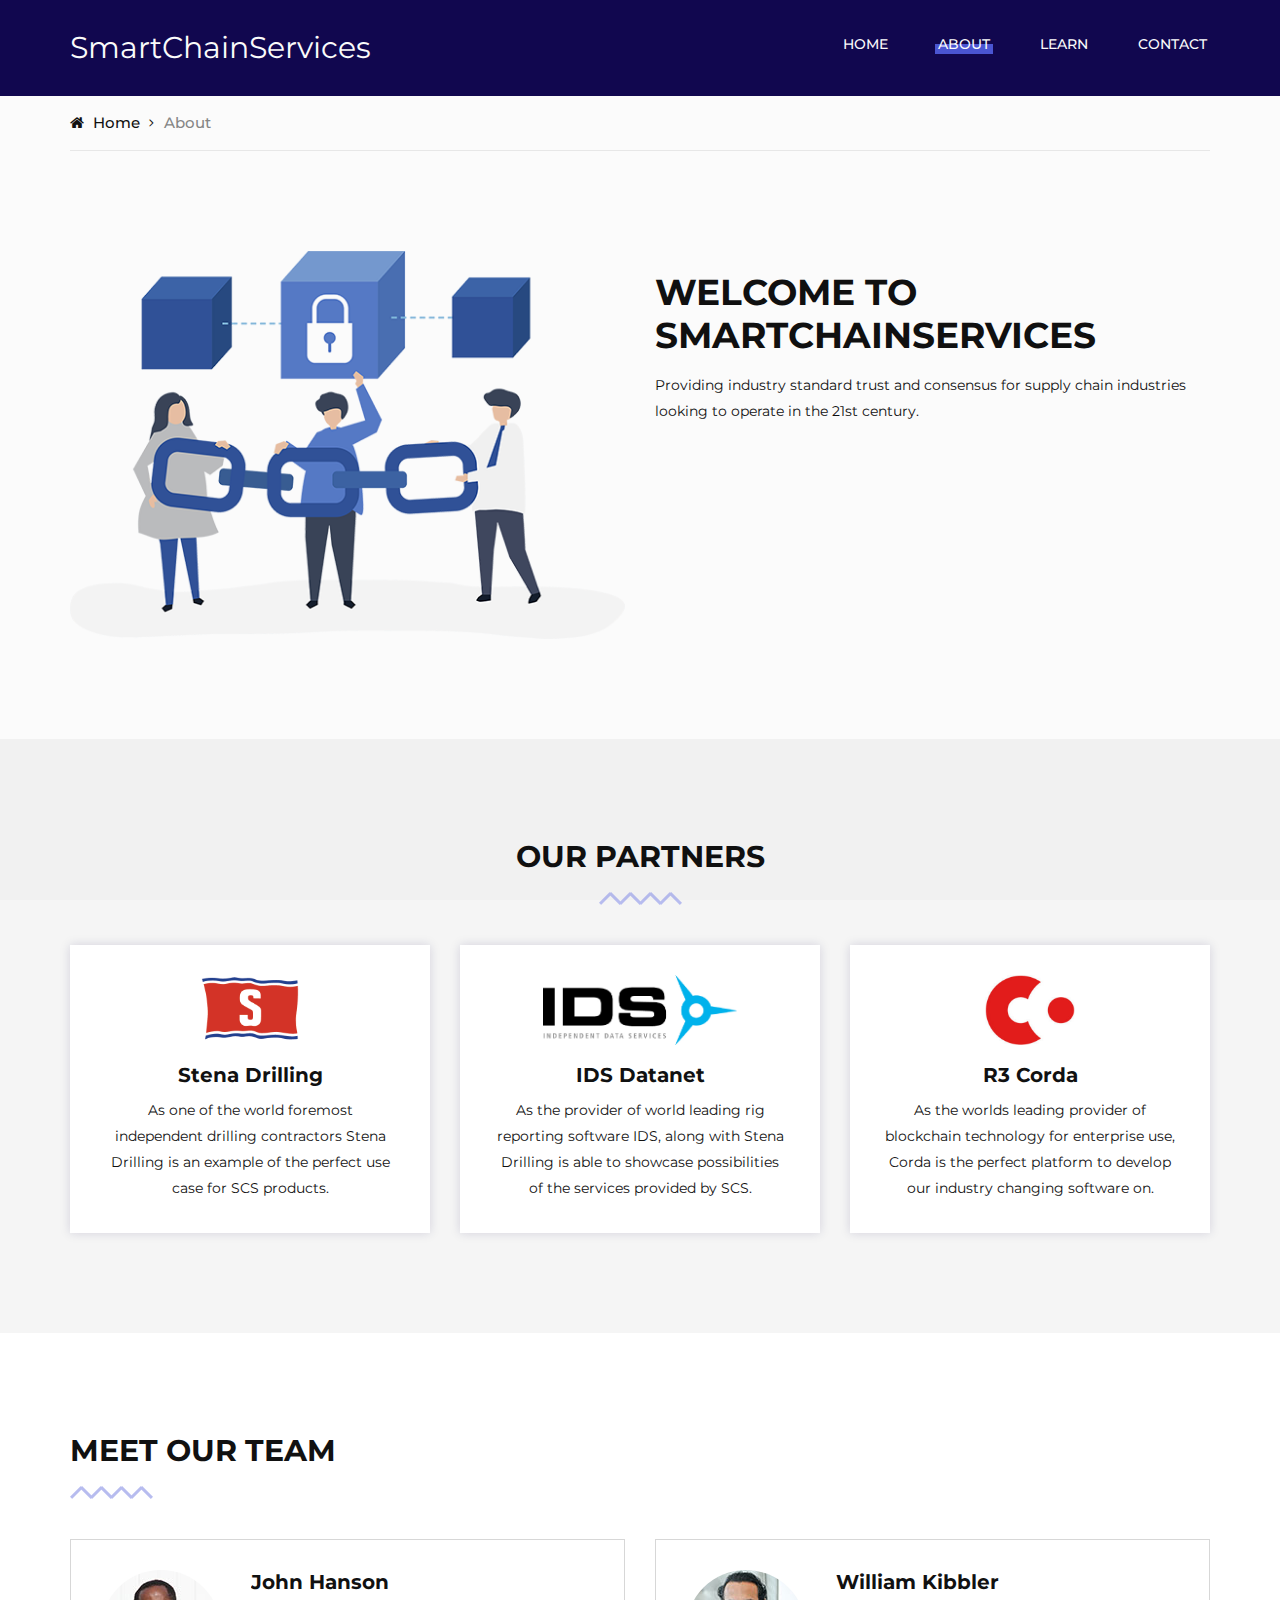
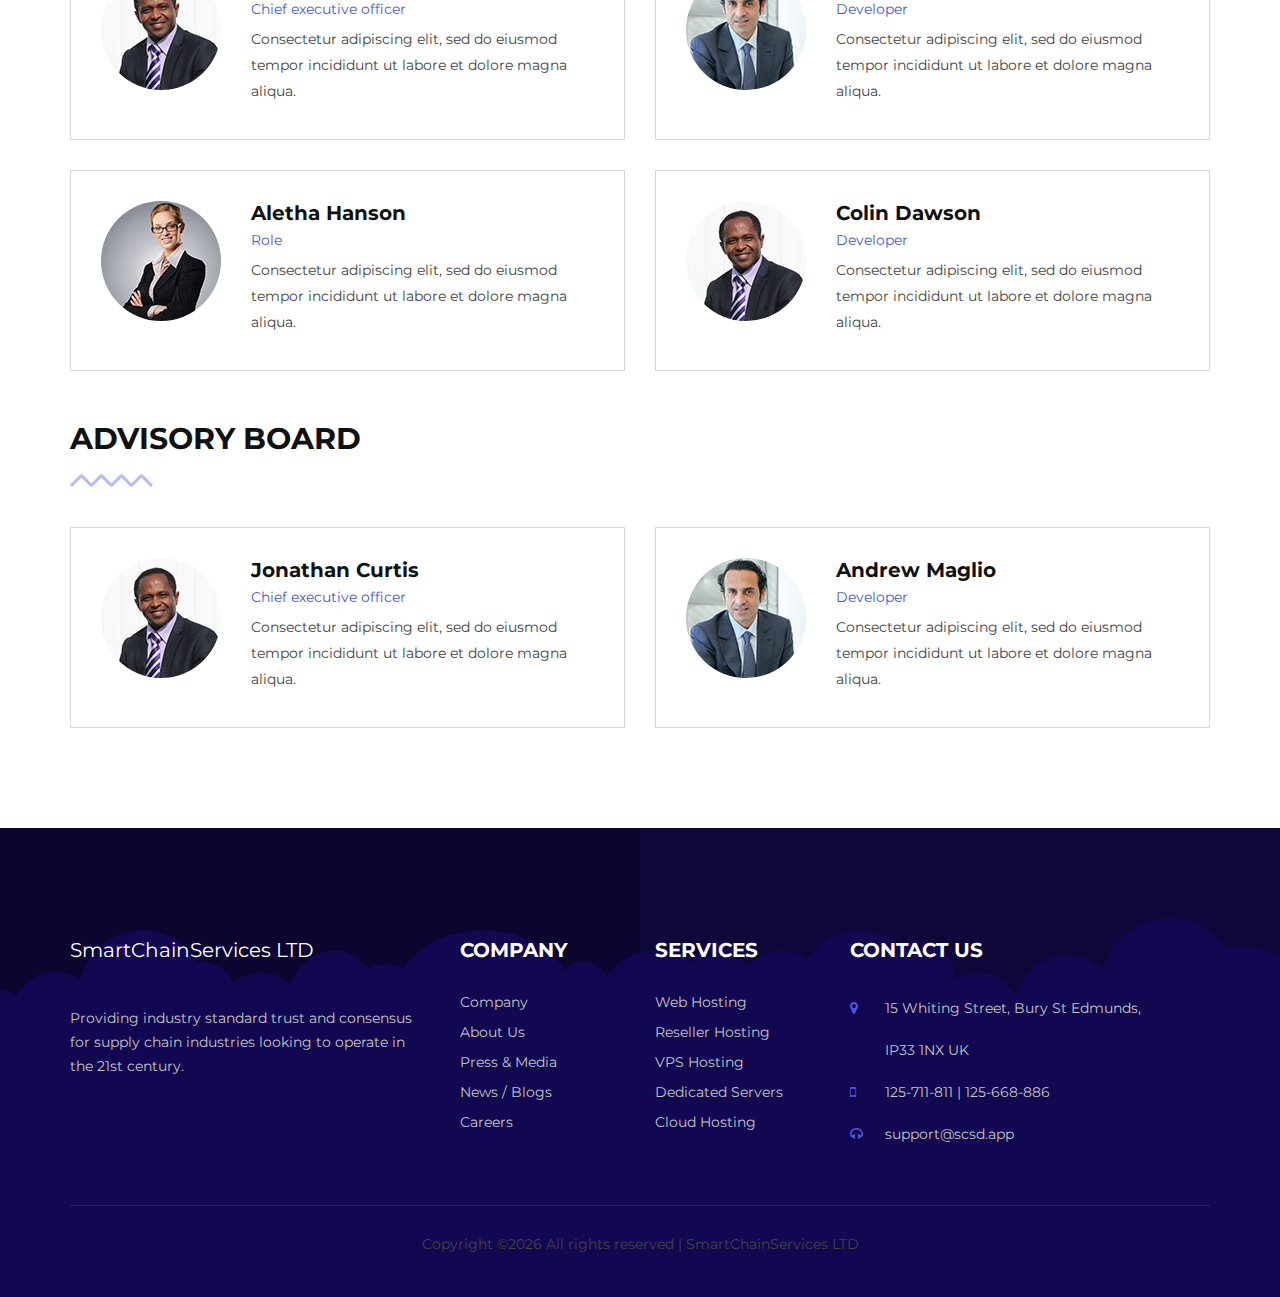
==== about.html @ 074841d2 "init" ====
<!DOCTYPE html>
<html lang="zxx">

<head>
    <meta charset="UTF-8">
    <meta name="description" content="Deerhost Template">
    <meta name="keywords" content="Deerhost, unica, creative, html">
    <meta name="viewport" content="width=device-width, initial-scale=1.0">
    <meta http-equiv="X-UA-Compatible" content="ie=edge">
    <title>SmartChainServices</title>

    <!-- Google Font -->
    <link href="https://fonts.googleapis.com/css?family=Montserrat:400,500,600,700,800,900&display=swap"
        rel="stylesheet">

    <!-- Css Styles -->
    <link rel="stylesheet" href="css/bootstrap.min.css" type="text/css">
    <link rel="stylesheet" href="css/font-awesome.min.css" type="text/css">
    <link rel="stylesheet" href="css/elegant-icons.css" type="text/css">
    <link rel="stylesheet" href="css/flaticon.css" type="text/css">
    <link rel="stylesheet" href="css/owl.carousel.min.css" type="text/css">
    <link rel="stylesheet" href="css/slicknav.min.css" type="text/css">
    <link rel="stylesheet" href="css/style.css" type="text/css">
</head>

<body>
    <!-- Page Preloder -->
    <div id="preloder">
        <div class="loader"></div>
    </div>

    <!-- Offcanvas Menu Begin -->
    <div class="offcanvas__menu__overlay"></div>
    <div class="offcanvas__menu__wrapper">
        <div class="canvas__close">
            <span class="fa fa-times-circle-o"></span>
        </div>
        <div class="offcanvas__logo">
            <h3 style='color: white; font-size: 30px;'>SmartChainServices</h3>
        </div>
        <nav class="offcanvas__menu mobile-menu">
            <ul>
                <li class="active"><a href="./index.html">Home</a></li>
                <li><a href="./about.html">About</a></li>
                <li><a href="./contact.html">Contact</a></li>
            </ul>
        </nav>
        <div id="mobile-menu-wrap"></div>
        <div class="offcanvas__info">
            <ul>
                <li><span class="icon_phone"></span> +1 123-456-7890</li>
                <li><span class="fa fa-envelope"></span> Support@gmail.com</li>
            </ul>
        </div>
    </div>
    <!-- Offcanvas Menu End -->

    <!-- Header Section Begin -->
    <header class="header-section header-normal">
        <div class="container">
            <div class="row">
                <div class="col-lg-3 col-md-3">
                    <div class="header__logo">
                        <h3 style='color: white; font-size: 30px;'>SmartChainServices</h3>
                    </div>
                </div>
                <div class="col-lg-9 col-md-9">
                    <nav class="header__menu">
                        <ul>
                            <li><a href="./index.html">Home</a></li>
                            <li class="active"><a href="./about.html">About</a></li>
                            <li><a href="./learn.html">Learn</a></li>
                            <li><a href="./contact.html">Contact</a></li>
                        </ul>
                    </nav>
                </div>
            </div>
            <div class="canvas__open">
                <span class="fa fa-bars"></span>
            </div>
        </div>
    </header>
    <!-- Header End -->

    <!-- Breadcrumb Begin -->
    <div class="breadcrumb-section">
        <div class="container">
            <div class="row">
                <div class="col-lg-12">
                    <div class="breadcrumb__option">
                        <a href="./index.html"><span class="fa fa-home"></span> Home</a>
                        <span>About</span>
                    </div>
                </div>
            </div>
        </div>
    </div>
    <!-- Breadcrumb End -->

    <!-- About Section Begin -->
    <section class="about-section spad">
        <div class="container">
            <div class="row">
                <div class="col-lg-6">
                    <div class="about__img">
                        <img src="img/about-us.png" alt="">
                    </div>
                </div>
                <div class="col-lg-6">
                    <div class="about__text">
                        <h2>Welcome to SmartChainServices</h2>
                        <p>Providing industry standard trust and consensus for supply chain industries looking to operate in the 21st century.</p>
                    </div>
                </div>
            </div>
        </div>
    </section>
    <!-- About Section End -->

    <!-- Feature Section Begin -->
    <section class="feature-section spad">
        <div class="container">
            <div class="row">
                <div class="col-lg-12">
                    <div class="section-title">
                        <h3>Our Partners</h3>
                    </div>
                </div>
            </div>
            <div class="row">
                <div class="col-lg-4 col-md-6 col-sm-6">
                    <div class="feature__item">
                        <img src="img/stena.png" style="height: 70px" alt="">
                        <h5>Stena Drilling</h5>
                        <p>As one of the world foremost independent drilling contractors Stena Drilling is an example of the perfect use case for SCS products.</p>
                    </div>
                </div>
                <div class="col-lg-4 col-md-6 col-sm-6">
                    <div class="feature__item">
                        <img src="img/ids.png" style="height: 70px" alt="">
                        <h5>IDS Datanet</h5>
                        <p>As the provider of world leading rig reporting software IDS, along with Stena Drilling is able to showcase possibilities of the services provided by SCS.</p>
                    </div>
                </div>
                <div class="col-lg-4 col-md-6 col-sm-6">
                    <div class="feature__item">
                        <img src="img/corda.jpeg" style="height: 70px" alt="">
                        <h5>R3 Corda</h5>
                        <p>As the worlds leading provider of blockchain technology for enterprise use, Corda is the perfect platform to develop our industry changing software on.</p>
                    </div>
                </div>
            </div>
        </div>
    </section>
    <!-- Services Section End -->

    <!-- Team Section Begin -->
    <section class="team-section spad">
        <div class="container">
            <div class="row">
                <div class="col-lg-8 col-md-8">
                    <div class="section-title normal-title">
                        <h3>Meet our team</h3>
                    </div>
                </div>
            </div>
            <div class="row">
                <div class="col-lg-6 col-md-6">
                    <div class="team__item">
                        <div class="team__pic">
                            <img src="img/team/team-1.jpg" alt="">
                        </div>
                        <div class="team__text">
                            <h5>John Hanson</h5>
                            <span>Chief executive officer</span>
                            <p>Consectetur adipiscing elit, sed do eiusmod tempor incididunt ut labore et dolore magna
                                aliqua.</p>
                        </div>
                    </div>
                </div>
                <div class="col-lg-6 col-md-6">
                    <div class="team__item">
                        <div class="team__pic">
                            <img src="img/team/team-2.jpg" alt="">
                        </div>
                        <div class="team__text">
                            <h5>William Kibbler</h5>
                            <span>Developer</span>
                            <p>Consectetur adipiscing elit, sed do eiusmod tempor incididunt ut labore et dolore magna
                                aliqua.</p>
                        </div>
                    </div>
                </div>
                <div class="col-lg-6 col-md-6">
                    <div class="team__item">
                        <div class="team__pic">
                            <img src="img/team/team-3.jpg" alt="">
                        </div>
                        <div class="team__text">
                            <h5>Aletha Hanson</h5>
                            <span>Role</span>
                            <p>Consectetur adipiscing elit, sed do eiusmod tempor incididunt ut labore et dolore magna
                                aliqua.</p>
                        </div>
                    </div>
                </div>
                <div class="col-lg-6 col-md-6">
                    <div class="team__item">
                        <div class="team__pic">
                            <img src="img/team/team-1.jpg" alt="">
                        </div>
                        <div class="team__text">
                            <h5>Colin Dawson</h5>
                            <span>Developer</span>
                            <p>Consectetur adipiscing elit, sed do eiusmod tempor incididunt ut labore et dolore magna
                                aliqua.</p>
                        </div>
                    </div>
                </div>
            </div>
            <div style="margin-top: 20px" class="row">
                <div class="col-lg-8 col-md-8">
                    <div class="section-title normal-title">
                        <h3>Advisory Board</h3>
                    </div>
                </div>
            </div>
            <div class="row">
                <div class="col-lg-6 col-md-6">
                    <div class="team__item">
                        <div class="team__pic">
                            <img src="img/team/team-1.jpg" alt="">
                        </div>
                        <div class="team__text">
                            <h5>Jonathan Curtis</h5>
                            <span>Chief executive officer</span>
                            <p>Consectetur adipiscing elit, sed do eiusmod tempor incididunt ut labore et dolore magna
                                aliqua.</p>
                        </div>
                    </div>
                </div>
                <div class="col-lg-6 col-md-6">
                    <div class="team__item">
                        <div class="team__pic">
                            <img src="img/team/team-2.jpg" alt="">
                        </div>
                        <div class="team__text">
                            <h5>Andrew Maglio</h5>
                            <span>Developer</span>
                            <p>Consectetur adipiscing elit, sed do eiusmod tempor incididunt ut labore et dolore magna
                                aliqua.</p>
                        </div>
                    </div>
                </div>
            </div>
        </div>
    </section>
    <!-- Team Section End -->

   <!-- Footer Section Begin -->
   <footer class="footer-section ">
    <div class="footer__top">
    </div>
    <div class="footer__text set-bg" data-setbg="img/footer-bg.png">
        <div class="container">
            <div class="row">
                <div class="col-lg-4 col-md-6 col-sm-12">
                    <div class="footer__text-about">
                        <div class="footer__logo">
                            <a href="./index.html"><p style='color:white; font-size: 20px;'>SmartChainServices LTD</p></a>
                        </div>
                        <p>Providing industry standard trust and consensus for supply chain industries looking to operate in the 21st century.</p>
                    </div>
                </div>
                <div class="col-lg-2 col-md-6 col-sm-6">
                    <div class="footer__text-widget">
                        <h5>Company</h5>
                        <ul>
                            <li><a href="#">Company</a></li>
                            <li><a href="#">About Us</a></li>
                            <li><a href="#">Press & Media</a></li>
                            <li><a href="#">News / Blogs</a></li>
                            <li><a href="#">Careers</a></li>
                        </ul>
                    </div>
                </div>
                <div class="col-lg-2 col-md-6 col-sm-6">
                    <div class="footer__text-widget">
                        <h5>Services</h5>
                        <ul>
                            <li><a href="#">Web Hosting</a></li>
                            <li><a href="#">Reseller Hosting</a></li>
                            <li><a href="#">VPS Hosting</a></li>
                            <li><a href="#">Dedicated Servers</a></li>
                            <li><a href="#">Cloud Hosting</a></li>
                        </ul>
                    </div>
                </div>
                <div class="col-lg-4 col-md-6 col-sm-12">
                    <div class="footer__text-widget">
                        <h5>cONTACT US</h5>
                        <ul class="footer__widget-info">
                            <li><span class="fa fa-map-marker"></span> 15 Whiting Street, Bury St Edmunds,<br />
                                IP33 1NX UK</li>
                            <li><span class="fa fa-mobile"></span> 125-711-811 | 125-668-886</li>
                            <li><span class="fa fa-headphones"></span> support@scsd.app</li>
                        </ul>
                    </div>
                </div>
            </div>
            <div class="footer__text-copyright">
                <p><!-- Link back to Colorlib can't be removed. Template is licensed under CC BY 3.0. -->
Copyright &copy;<script>document.write(new Date().getFullYear());</script> All rights reserved | SmartChainServices LTD</a>
<!-- Link back to Colorlib can't be removed. Template is licensed under CC BY 3.0. --></p>
            </div>
        </div>
    </div>
</footer>
    <!-- Footer Section End -->

    <!-- Js Plugins -->
    <script src="js/jquery-3.3.1.min.js"></script>
    <script src="js/bootstrap.min.js"></script>
    <script src="js/jquery.slicknav.js"></script>
    <script src="js/owl.carousel.min.js"></script>
    <script src="js/main.js"></script>
</body>

</html>
---- css/elegant-icons.css ----
@font-face {
	font-family: 'ElegantIcons';
	src:url('../fonts/ElegantIcons.eot');
	src:url('../fonts/ElegantIcons.eot?#iefix') format('embedded-opentype'),
		url('../fonts/ElegantIcons.woff') format('woff'),
		url('../fonts/ElegantIcons.ttf') format('truetype'),
		url('../fonts/ElegantIcons.svg#ElegantIcons') format('svg');
	font-weight: normal;
	font-style: normal;
}

/* Use the following CSS code if you want to use data attributes for inserting your icons */
[data-icon]:before {
	font-family: 'ElegantIcons';
	content: attr(data-icon);
	speak: none;
	font-weight: normal;
	font-variant: normal;
	text-transform: none;
	line-height: 1;
	-webkit-font-smoothing: antialiased;
	-moz-osx-font-smoothing: grayscale;
}

/* Use the following CSS code if you want to have a class per icon */
/*
Instead of a list of all class selectors,
you can use the generic selector below, but it's slower:
[class*="your-class-prefix"] {
*/
.arrow_up, .arrow_down, .arrow_left, .arrow_right, .arrow_left-up, .arrow_right-up, .arrow_right-down, .arrow_left-down, .arrow-up-down, .arrow_up-down_alt, .arrow_left-right_alt, .arrow_left-right, .arrow_expand_alt2, .arrow_expand_alt, .arrow_condense, .arrow_expand, .arrow_move, .arrow_carrot-up, .arrow_carrot-down, .arrow_carrot-left, .arrow_carrot-right, .arrow_carrot-2up, .arrow_carrot-2down, .arrow_carrot-2left, .arrow_carrot-2right, .arrow_carrot-up_alt2, .arrow_carrot-down_alt2, .arrow_carrot-left_alt2, .arrow_carrot-right_alt2, .arrow_carrot-2up_alt2, .arrow_carrot-2down_alt2, .arrow_carrot-2left_alt2, .arrow_carrot-2right_alt2, .arrow_triangle-up, .arrow_triangle-down, .arrow_triangle-left, .arrow_triangle-right, .arrow_triangle-up_alt2, .arrow_triangle-down_alt2, .arrow_triangle-left_alt2, .arrow_triangle-right_alt2, .arrow_back, .icon_minus-06, .icon_plus, .icon_close, .icon_check, .icon_minus_alt2, .icon_plus_alt2, .icon_close_alt2, .icon_check_alt2, .icon_zoom-out_alt, .icon_zoom-in_alt, .icon_search, .icon_box-empty, .icon_box-selected, .icon_minus-box, .icon_plus-box, .icon_box-checked, .icon_circle-empty, .icon_circle-slelected, .icon_stop_alt2, .icon_stop, .icon_pause_alt2, .icon_pause, .icon_menu, .icon_menu-square_alt2, .icon_menu-circle_alt2, .icon_ul, .icon_ol, .icon_adjust-horiz, .icon_adjust-vert, .icon_document_alt, .icon_documents_alt, .icon_pencil, .icon_pencil-edit_alt, .icon_pencil-edit, .icon_folder-alt, .icon_folder-open_alt, .icon_folder-add_alt, .icon_info_alt, .icon_error-oct_alt, .icon_error-circle_alt, .icon_error-triangle_alt, .icon_question_alt2, .icon_question, .icon_comment_alt, .icon_chat_alt, .icon_vol-mute_alt, .icon_volume-low_alt, .icon_volume-high_alt, .icon_quotations, .icon_quotations_alt2, .icon_clock_alt, .icon_lock_alt, .icon_lock-open_alt, .icon_key_alt, .icon_cloud_alt, .icon_cloud-upload_alt, .icon_cloud-download_alt, .icon_image, .icon_images, .icon_lightbulb_alt, .icon_gift_alt, .icon_house_alt, .icon_genius, .icon_mobile, .icon_tablet, .icon_laptop, .icon_desktop, .icon_camera_alt, .icon_mail_alt, .icon_cone_alt, .icon_ribbon_alt, .icon_bag_alt, .icon_creditcard, .icon_cart_alt, .icon_paperclip, .icon_tag_alt, .icon_tags_alt, .icon_trash_alt, .icon_cursor_alt, .icon_mic_alt, .icon_compass_alt, .icon_pin_alt, .icon_pushpin_alt, .icon_map_alt, .icon_drawer_alt, .icon_toolbox_alt, .icon_book_alt, .icon_calendar, .icon_film, .icon_table, .icon_contacts_alt, .icon_headphones, .icon_lifesaver, .icon_piechart, .icon_refresh, .icon_link_alt, .icon_link, .icon_loading, .icon_blocked, .icon_archive_alt, .icon_heart_alt, .icon_star_alt, .icon_star-half_alt, .icon_star, .icon_star-half, .icon_tools, .icon_tool, .icon_cog, .icon_cogs, .arrow_up_alt, .arrow_down_alt, .arrow_left_alt, .arrow_right_alt, .arrow_left-up_alt, .arrow_right-up_alt, .arrow_right-down_alt, .arrow_left-down_alt, .arrow_condense_alt, .arrow_expand_alt3, .arrow_carrot_up_alt, .arrow_carrot-down_alt, .arrow_carrot-left_alt, .arrow_carrot-right_alt, .arrow_carrot-2up_alt, .arrow_carrot-2dwnn_alt, .arrow_carrot-2left_alt, .arrow_carrot-2right_alt, .arrow_triangle-up_alt, .arrow_triangle-down_alt, .arrow_triangle-left_alt, .arrow_triangle-right_alt, .icon_minus_alt, .icon_plus_alt, .icon_close_alt, .icon_check_alt, .icon_zoom-out, .icon_zoom-in, .icon_stop_alt, .icon_menu-square_alt, .icon_menu-circle_alt, .icon_document, .icon_documents, .icon_pencil_alt, .icon_folder, .icon_folder-open, .icon_folder-add, .icon_folder_upload, .icon_folder_download, .icon_info, .icon_error-circle, .icon_error-oct, .icon_error-triangle, .icon_question_alt, .icon_comment, .icon_chat, .icon_vol-mute, .icon_volume-low, .icon_volume-high, .icon_quotations_alt, .icon_clock, .icon_lock, .icon_lock-open, .icon_key, .icon_cloud, .icon_cloud-upload, .icon_cloud-download, .icon_lightbulb, .icon_gift, .icon_house, .icon_camera, .icon_mail, .icon_cone, .icon_ribbon, .icon_bag, .icon_cart, .icon_tag, .icon_tags, .icon_trash, .icon_cursor, .icon_mic, .icon_compass, .icon_pin, .icon_pushpin, .icon_map, .icon_drawer, .icon_toolbox, .icon_book, .icon_contacts, .icon_archive, .icon_heart, .icon_profile, .icon_group, .icon_grid-2x2, .icon_grid-3x3, .icon_music, .icon_pause_alt, .icon_phone, .icon_upload, .icon_download, .social_facebook, .social_twitter, .social_pinterest, .social_googleplus, .social_tumblr, .social_tumbleupon, .social_wordpress, .social_instagram, .social_dribbble, .social_vimeo, .social_linkedin, .social_rss, .social_deviantart, .social_share, .social_myspace, .social_skype, .social_youtube, .social_picassa, .social_googledrive, .social_flickr, .social_blogger, .social_spotify, .social_delicious, .social_facebook_circle, .social_twitter_circle, .social_pinterest_circle, .social_googleplus_circle, .social_tumblr_circle, .social_stumbleupon_circle, .social_wordpress_circle, .social_instagram_circle, .social_dribbble_circle, .social_vimeo_circle, .social_linkedin_circle, .social_rss_circle, .social_deviantart_circle, .social_share_circle, .social_myspace_circle, .social_skype_circle, .social_youtube_circle, .social_picassa_circle, .social_googledrive_alt2, .social_flickr_circle, .social_blogger_circle, .social_spotify_circle, .social_delicious_circle, .social_facebook_square, .social_twitter_square, .social_pinterest_square, .social_googleplus_square, .social_tumblr_square, .social_stumbleupon_square, .social_wordpress_square, .social_instagram_square, .social_dribbble_square, .social_vimeo_square, .social_linkedin_square, .social_rss_square, .social_deviantart_square, .social_share_square, .social_myspace_square, .social_skype_square, .social_youtube_square, .social_picassa_square, .social_googledrive_square, .social_flickr_square, .social_blogger_square, .social_spotify_square, .social_delicious_square, .icon_printer, .icon_calulator, .icon_building, .icon_floppy, .icon_drive, .icon_search-2, .icon_id, .icon_id-2, .icon_puzzle, .icon_like, .icon_dislike, .icon_mug, .icon_currency, .icon_wallet, .icon_pens, .icon_easel, .icon_flowchart, .icon_datareport, .icon_briefcase, .icon_shield, .icon_percent, .icon_globe, .icon_globe-2, .icon_target, .icon_hourglass, .icon_balance, .icon_rook, .icon_printer-alt, .icon_calculator_alt, .icon_building_alt, .icon_floppy_alt, .icon_drive_alt, .icon_search_alt, .icon_id_alt, .icon_id-2_alt, .icon_puzzle_alt, .icon_like_alt, .icon_dislike_alt, .icon_mug_alt, .icon_currency_alt, .icon_wallet_alt, .icon_pens_alt, .icon_easel_alt, .icon_flowchart_alt, .icon_datareport_alt, .icon_briefcase_alt, .icon_shield_alt, .icon_percent_alt, .icon_globe_alt, .icon_clipboard {
	font-family: 'ElegantIcons';
	speak: none;
	font-style: normal;
	font-weight: normal;
	font-variant: normal;
	text-transform: none;
	line-height: 1;
	-webkit-font-smoothing: antialiased;
}
.arrow_up:before {
	content: "\21";
}
.arrow_down:before {
	content: "\22";
}
.arrow_left:before {
	content: "\23";
}
.arrow_right:before {
	content: "\24";
}
.arrow_left-up:before {
	content: "\25";
}
.arrow_right-up:before {
	content: "\26";
}
.arrow_right-down:before {
	content: "\27";
}
.arrow_left-down:before {
	content: "\28";
}
.arrow-up-down:before {
	content: "\29";
}
.arrow_up-down_alt:before {
	content: "\2a";
}
.arrow_left-right_alt:before {
	content: "\2b";
}
.arrow_left-right:before {
	content: "\2c";
}
.arrow_expand_alt2:before {
	content: "\2d";
}
.arrow_expand_alt:before {
	content: "\2e";
}
.arrow_condense:before {
	content: "\2f";
}
.arrow_expand:before {
	content: "\30";
}
.arrow_move:before {
	content: "\31";
}
.arrow_carrot-up:before {
	content: "\32";
}
.arrow_carrot-down:before {
	content: "\33";
}
.arrow_carrot-left:before {
	content: "\34";
}
.arrow_carrot-right:before {
	content: "\35";
}
.arrow_carrot-2up:before {
	content: "\36";
}
.arrow_carrot-2down:before {
	content: "\37";
}
.arrow_carrot-2left:before {
	content: "\38";
}
.arrow_carrot-2right:before {
	content: "\39";
}
.arrow_carrot-up_alt2:before {
	content: "\3a";
}
.arrow_carrot-down_alt2:before {
	content: "\3b";
}
.arrow_carrot-left_alt2:before {
	content: "\3c";
}
.arrow_carrot-right_alt2:before {
	content: "\3d";
}
.arrow_carrot-2up_alt2:before {
	content: "\3e";
}
.arrow_carrot-2down_alt2:before {
	content: "\3f";
}
.arrow_carrot-2left_alt2:before {
	content: "\40";
}
.arrow_carrot-2right_alt2:before {
	content: "\41";
}
.arrow_triangle-up:before {
	content: "\42";
}
.arrow_triangle-down:before {
	content: "\43";
}
.arrow_triangle-left:before {
	content: "\44";
}
.arrow_triangle-right:before {
	content: "\45";
}
.arrow_triangle-up_alt2:before {
	content: "\46";
}
.arrow_triangle-down_alt2:before {
	content: "\47";
}
.arrow_triangle-left_alt2:before {
	content: "\48";
}
.arrow_triangle-right_alt2:before {
	content: "\49";
}
.arrow_back:before {
	content: "\4a";
}
.icon_minus-06:before {
	content: "\4b";
}
.icon_plus:before {
	content: "\4c";
}
.icon_close:before {
	content: "\4d";
}
.icon_check:before {
	content: "\4e";
}
.icon_minus_alt2:before {
	content: "\4f";
}
.icon_plus_alt2:before {
	content: "\50";
}
.icon_close_alt2:before {
	content: "\51";
}
.icon_check_alt2:before {
	content: "\52";
}
.icon_zoom-out_alt:before {
	content: "\53";
}
.icon_zoom-in_alt:before {
	content: "\54";
}
.icon_search:before {
	content: "\55";
}
.icon_box-empty:before {
	content: "\56";
}
.icon_box-selected:before {
	content: "\57";
}
.icon_minus-box:before {
	content: "\58";
}
.icon_plus-box:before {
	content: "\59";
}
.icon_box-checked:before {
	content: "\5a";
}
.icon_circle-empty:before {
	content: "\5b";
}
.icon_circle-slelected:before {
	content: "\5c";
}
.icon_stop_alt2:before {
	content: "\5d";
}
.icon_stop:before {
	content: "\5e";
}
.icon_pause_alt2:before {
	content: "\5f";
}
.icon_pause:before {
	content: "\60";
}
.icon_menu:before {
	content: "\61";
}
.icon_menu-square_alt2:before {
	content: "\62";
}
.icon_menu-circle_alt2:before {
	content: "\63";
}
.icon_ul:before {
	content: "\64";
}
.icon_ol:before {
	content: "\65";
}
.icon_adjust-horiz:before {
	content: "\66";
}
.icon_adjust-vert:before {
	content: "\67";
}
.icon_document_alt:before {
	content: "\68";
}
.icon_documents_alt:before {
	content: "\69";
}
.icon_pencil:before {
	content: "\6a";
}
.icon_pencil-edit_alt:before {
	content: "\6b";
}
.icon_pencil-edit:before {
	content: "\6c";
}
.icon_folder-alt:before {
	content: "\6d";
}
.icon_folder-open_alt:before {
	content: "\6e";
}
.icon_folder-add_alt:before {
	content: "\6f";
}
.icon_info_alt:before {
	content: "\70";
}
.icon_error-oct_alt:before {
	content: "\71";
}
.icon_error-circle_alt:before {
	content: "\72";
}
.icon_error-triangle_alt:before {
	content: "\73";
}
.icon_question_alt2:before {
	content: "\74";
}
.icon_question:before {
	content: "\75";
}
.icon_comment_alt:before {
	content: "\76";
}
.icon_chat_alt:before {
	content: "\77";
}
.icon_vol-mute_alt:before {
	content: "\78";
}
.icon_volume-low_alt:before {
	content: "\79";
}
.icon_volume-high_alt:before {
	content: "\7a";
}
.icon_quotations:before {
	content: "\7b";
}
.icon_quotations_alt2:before {
	content: "\7c";
}
.icon_clock_alt:before {
	content: "\7d";
}
.icon_lock_alt:before {
	content: "\7e";
}
.icon_lock-open_alt:before {
	content: "\e000";
}
.icon_key_alt:before {
	content: "\e001";
}
.icon_cloud_alt:before {
	content: "\e002";
}
.icon_cloud-upload_alt:before {
	content: "\e003";
}
.icon_cloud-download_alt:before {
	content: "\e004";
}
.icon_image:before {
	content: "\e005";
}
.icon_images:before {
	content: "\e006";
}
.icon_lightbulb_alt:before {
	content: "\e007";
}
.icon_gift_alt:before {
	content: "\e008";
}
.icon_house_alt:before {
	content: "\e009";
}
.icon_genius:before {
	content: "\e00a";
}
.icon_mobile:before {
	content: "\e00b";
}
.icon_tablet:before {
	content: "\e00c";
}
.icon_laptop:before {
	content: "\e00d";
}
.icon_desktop:before {
	content: "\e00e";
}
.icon_camera_alt:before {
	content: "\e00f";
}
.icon_mail_alt:before {
	content: "\e010";
}
.icon_cone_alt:before {
	content: "\e011";
}
.icon_ribbon_alt:before {
	content: "\e012";
}
.icon_bag_alt:before {
	content: "\e013";
}
.icon_creditcard:before {
	content: "\e014";
}
.icon_cart_alt:before {
	content: "\e015";
}
.icon_paperclip:before {
	content: "\e016";
}
.icon_tag_alt:before {
	content: "\e017";
}
.icon_tags_alt:before {
	content: "\e018";
}
.icon_trash_alt:before {
	content: "\e019";
}
.icon_cursor_alt:before {
	content: "\e01a";
}
.icon_mic_alt:before {
	content: "\e01b";
}
.icon_compass_alt:before {
	content: "\e01c";
}
.icon_pin_alt:before {
	content: "\e01d";
}
.icon_pushpin_alt:before {
	content: "\e01e";
}
.icon_map_alt:before {
	content: "\e01f";
}
.icon_drawer_alt:before {
	content: "\e020";
}
.icon_toolbox_alt:before {
	content: "\e021";
}
.icon_book_alt:before {
	content: "\e022";
}
.icon_calendar:before {
	content: "\e023";
}
.icon_film:before {
	content: "\e024";
}
.icon_table:before {
	content: "\e025";
}
.icon_contacts_alt:before {
	content: "\e026";
}
.icon_headphones:before {
	content: "\e027";
}
.icon_lifesaver:before {
	content: "\e028";
}
.icon_piechart:before {
	content: "\e029";
}
.icon_refresh:before {
	content: "\e02a";
}
.icon_link_alt:before {
	content: "\e02b";
}
.icon_link:before {
	content: "\e02c";
}
.icon_loading:before {
	content: "\e02d";
}
.icon_blocked:before {
	content: "\e02e";
}
.icon_archive_alt:before {
	content: "\e02f";
}
.icon_heart_alt:before {
	content: "\e030";
}
.icon_star_alt:before {
	content: "\e031";
}
.icon_star-half_alt:before {
	content: "\e032";
}
.icon_star:before {
	content: "\e033";
}
.icon_star-half:before {
	content: "\e034";
}
.icon_tools:before {
	content: "\e035";
}
.icon_tool:before {
	content: "\e036";
}
.icon_cog:before {
	content: "\e037";
}
.icon_cogs:before {
	content: "\e038";
}
.arrow_up_alt:before {
	content: "\e039";
}
.arrow_down_alt:before {
	content: "\e03a";
}
.arrow_left_alt:before {
	content: "\e03b";
}
.arrow_right_alt:before {
	content: "\e03c";
}
.arrow_left-up_alt:before {
	content: "\e03d";
}
.arrow_right-up_alt:before {
	content: "\e03e";
}
.arrow_right-down_alt:before {
	content: "\e03f";
}
.arrow_left-down_alt:before {
	content: "\e040";
}
.arrow_condense_alt:before {
	content: "\e041";
}
.arrow_expand_alt3:before {
	content: "\e042";
}
.arrow_carrot_up_alt:before {
	content: "\e043";
}
.arrow_carrot-down_alt:before {
	content: "\e044";
}
.arrow_carrot-left_alt:before {
	content: "\e045";
}
.arrow_carrot-right_alt:before {
	content: "\e046";
}
.arrow_carrot-2up_alt:before {
	content: "\e047";
}
.arrow_carrot-2dwnn_alt:before {
	content: "\e048";
}
.arrow_carrot-2left_alt:before {
	content: "\e049";
}
.arrow_carrot-2right_alt:before {
	content: "\e04a";
}
.arrow_triangle-up_alt:before {
	content: "\e04b";
}
.arrow_triangle-down_alt:before {
	content: "\e04c";
}
.arrow_triangle-left_alt:before {
	content: "\e04d";
}
.arrow_triangle-right_alt:before {
	content: "\e04e";
}
.icon_minus_alt:before {
	content: "\e04f";
}
.icon_plus_alt:before {
	content: "\e050";
}
.icon_close_alt:before {
	content: "\e051";
}
.icon_check_alt:before {
	content: "\e052";
}
.icon_zoom-out:before {
	content: "\e053";
}
.icon_zoom-in:before {
	content: "\e054";
}
.icon_stop_alt:before {
	content: "\e055";
}
.icon_menu-square_alt:before {
	content: "\e056";
}
.icon_menu-circle_alt:before {
	content: "\e057";
}
.icon_document:before {
	content: "\e058";
}
.icon_documents:before {
	content: "\e059";
}
.icon_pencil_alt:before {
	content: "\e05a";
}
.icon_folder:before {
	content: "\e05b";
}
.icon_folder-open:before {
	content: "\e05c";
}
.icon_folder-add:before {
	content: "\e05d";
}
.icon_folder_upload:before {
	content: "\e05e";
}
.icon_folder_download:before {
	content: "\e05f";
}
.icon_info:before {
	content: "\e060";
}
.icon_error-circle:before {
	content: "\e061";
}
.icon_error-oct:before {
	content: "\e062";
}
.icon_error-triangle:before {
	content: "\e063";
}
.icon_question_alt:before {
	content: "\e064";
}
.icon_comment:before {
	content: "\e065";
}
.icon_chat:before {
	content: "\e066";
}
.icon_vol-mute:before {
	content: "\e067";
}
.icon_volume-low:before {
	content: "\e068";
}
.icon_volume-high:before {
	content: "\e069";
}
.icon_quotations_alt:before {
	content: "\e06a";
}
.icon_clock:before {
	content: "\e06b";
}
.icon_lock:before {
	content: "\e06c";
}
.icon_lock-open:before {
	content: "\e06d";
}
.icon_key:before {
	content: "\e06e";
}
.icon_cloud:before {
	content: "\e06f";
}
.icon_cloud-upload:before {
	content: "\e070";
}
.icon_cloud-download:before {
	content: "\e071";
}
.icon_lightbulb:before {
	content: "\e072";
}
.icon_gift:before {
	content: "\e073";
}
.icon_house:before {
	content: "\e074";
}
.icon_camera:before {
	content: "\e075";
}
.icon_mail:before {
	content: "\e076";
}
.icon_cone:before {
	content: "\e077";
}
.icon_ribbon:before {
	content: "\e078";
}
.icon_bag:before {
	content: "\e079";
}
.icon_cart:before {
	content: "\e07a";
}
.icon_tag:before {
	content: "\e07b";
}
.icon_tags:before {
	content: "\e07c";
}
.icon_trash:before {
	content: "\e07d";
}
.icon_cursor:before {
	content: "\e07e";
}
.icon_mic:before {
	content: "\e07f";
}
.icon_compass:before {
	content: "\e080";
}
.icon_pin:before {
	content: "\e081";
}
.icon_pushpin:before {
	content: "\e082";
}
.icon_map:before {
	content: "\e083";
}
.icon_drawer:before {
	content: "\e084";
}
.icon_toolbox:before {
	content: "\e085";
}
.icon_book:before {
	content: "\e086";
}
.icon_contacts:before {
	content: "\e087";
}
.icon_archive:before {
	content: "\e088";
}
.icon_heart:before {
	content: "\e089";
}
.icon_profile:before {
	content: "\e08a";
}
.icon_group:before {
	content: "\e08b";
}
.icon_grid-2x2:before {
	content: "\e08c";
}
.icon_grid-3x3:before {
	content: "\e08d";
}
.icon_music:before {
	content: "\e08e";
}
.icon_pause_alt:before {
	content: "\e08f";
}
.icon_phone:before {
	content: "\e090";
}
.icon_upload:before {
	content: "\e091";
}
.icon_download:before {
	content: "\e092";
}
.social_facebook:before {
	content: "\e093";
}
.social_twitter:before {
	content: "\e094";
}
.social_pinterest:before {
	content: "\e095";
}
.social_googleplus:before {
	content: "\e096";
}
.social_tumblr:before {
	content: "\e097";
}
.social_tumbleupon:before {
	content: "\e098";
}
.social_wordpress:before {
	content: "\e099";
}
.social_instagram:before {
	content: "\e09a";
}
.social_dribbble:before {
	content: "\e09b";
}
.social_vimeo:before {
	content: "\e09c";
}
.social_linkedin:before {
	content: "\e09d";
}
.social_rss:before {
	content: "\e09e";
}
.social_deviantart:before {
	content: "\e09f";
}
.social_share:before {
	content: "\e0a0";
}
.social_myspace:before {
	content: "\e0a1";
}
.social_skype:before {
	content: "\e0a2";
}
.social_youtube:before {
	content: "\e0a3";
}
.social_picassa:before {
	content: "\e0a4";
}
.social_googledrive:before {
	content: "\e0a5";
}
.social_flickr:before {
	content: "\e0a6";
}
.social_blogger:before {
	content: "\e0a7";
}
.social_spotify:before {
	content: "\e0a8";
}
.social_delicious:before {
	content: "\e0a9";
}
.social_facebook_circle:before {
	content: "\e0aa";
}
.social_twitter_circle:before {
	content: "\e0ab";
}
.social_pinterest_circle:before {
	content: "\e0ac";
}
.social_googleplus_circle:before {
	content: "\e0ad";
}
.social_tumblr_circle:before {
	content: "\e0ae";
}
.social_stumbleupon_circle:before {
	content: "\e0af";
}
.social_wordpress_circle:before {
	content: "\e0b0";
}
.social_instagram_circle:before {
	content: "\e0b1";
}
.social_dribbble_circle:before {
	content: "\e0b2";
}
.social_vimeo_circle:before {
	content: "\e0b3";
}
.social_linkedin_circle:before {
	content: "\e0b4";
}
.social_rss_circle:before {
	content: "\e0b5";
}
.social_deviantart_circle:before {
	content: "\e0b6";
}
.social_share_circle:before {
	content: "\e0b7";
}
.social_myspace_circle:before {
	content: "\e0b8";
}
.social_skype_circle:before {
	content: "\e0b9";
}
.social_youtube_circle:before {
	content: "\e0ba";
}
.social_picassa_circle:before {
	content: "\e0bb";
}
.social_googledrive_alt2:before {
	content: "\e0bc";
}
.social_flickr_circle:before {
	content: "\e0bd";
}
.social_blogger_circle:before {
	content: "\e0be";
}
.social_spotify_circle:before {
	content: "\e0bf";
}
.social_delicious_circle:before {
	content: "\e0c0";
}
.social_facebook_square:before {
	content: "\e0c1";
}
.social_twitter_square:before {
	content: "\e0c2";
}
.social_pinterest_square:before {
	content: "\e0c3";
}
.social_googleplus_square:before {
	content: "\e0c4";
}
.social_tumblr_square:before {
	content: "\e0c5";
}
.social_stumbleupon_square:before {
	content: "\e0c6";
}
.social_wordpress_square:before {
	content: "\e0c7";
}
.social_instagram_square:before {
	content: "\e0c8";
}
.social_dribbble_square:before {
	content: "\e0c9";
}
.social_vimeo_square:before {
	content: "\e0ca";
}
.social_linkedin_square:before {
	content: "\e0cb";
}
.social_rss_square:before {
	content: "\e0cc";
}
.social_deviantart_square:before {
	content: "\e0cd";
}
.social_share_square:before {
	content: "\e0ce";
}
.social_myspace_square:before {
	content: "\e0cf";
}
.social_skype_square:before {
	content: "\e0d0";
}
.social_youtube_square:before {
	content: "\e0d1";
}
.social_picassa_square:before {
	content: "\e0d2";
}
.social_googledrive_square:before {
	content: "\e0d3";
}
.social_flickr_square:before {
	content: "\e0d4";
}
.social_blogger_square:before {
	content: "\e0d5";
}
.social_spotify_square:before {
	content: "\e0d6";
}
.social_delicious_square:before {
	content: "\e0d7";
}
.icon_printer:before {
	content: "\e103";
}
.icon_calulator:before {
	content: "\e0ee";
}
.icon_building:before {
	content: "\e0ef";
}
.icon_floppy:before {
	content: "\e0e8";
}
.icon_drive:before {
	content: "\e0ea";
}
.icon_search-2:before {
	content: "\e101";
}
.icon_id:before {
	content: "\e107";
}
.icon_id-2:before {
	content: "\e108";
}
.icon_puzzle:before {
	content: "\e102";
}
.icon_like:before {
	content: "\e106";
}
.icon_dislike:before {
	content: "\e0eb";
}
.icon_mug:before {
	content: "\e105";
}
.icon_currency:before {
	content: "\e0ed";
}
.icon_wallet:before {
	content: "\e100";
}
.icon_pens:before {
	content: "\e104";
}
.icon_easel:before {
	content: "\e0e9";
}
.icon_flowchart:before {
	content: "\e109";
}
.icon_datareport:before {
	content: "\e0ec";
}
.icon_briefcase:before {
	content: "\e0fe";
}
.icon_shield:before {
	content: "\e0f6";
}
.icon_percent:before {
	content: "\e0fb";
}
.icon_globe:before {
	content: "\e0e2";
}
.icon_globe-2:before {
	content: "\e0e3";
}
.icon_target:before {
	content: "\e0f5";
}
.icon_hourglass:before {
	content: "\e0e1";
}
.icon_balance:before {
	content: "\e0ff";
}
.icon_rook:before {
	content: "\e0f8";
}
.icon_printer-alt:before {
	content: "\e0fa";
}
.icon_calculator_alt:before {
	content: "\e0e7";
}
.icon_building_alt:before {
	content: "\e0fd";
}
.icon_floppy_alt:before {
	content: "\e0e4";
}
.icon_drive_alt:before {
	content: "\e0e5";
}
.icon_search_alt:before {
	content: "\e0f7";
}
.icon_id_alt:before {
	content: "\e0e0";
}
.icon_id-2_alt:before {
	content: "\e0fc";
}
.icon_puzzle_alt:before {
	content: "\e0f9";
}
.icon_like_alt:before {
	content: "\e0dd";
}
.icon_dislike_alt:before {
	content: "\e0f1";
}
.icon_mug_alt:before {
	content: "\e0dc";
}
.icon_currency_alt:before {
	content: "\e0f3";
}
.icon_wallet_alt:before {
	content: "\e0d8";
}
.icon_pens_alt:before {
	content: "\e0db";
}
.icon_easel_alt:before {
	content: "\e0f0";
}
.icon_flowchart_alt:before {
	content: "\e0df";
}
.icon_datareport_alt:before {
	content: "\e0f2";
}
.icon_briefcase_alt:before {
	content: "\e0f4";
}
.icon_shield_alt:before {
	content: "\e0d9";
}
.icon_percent_alt:before {
	content: "\e0da";
}
.icon_globe_alt:before {
	content: "\e0de";
}
.icon_clipboard:before {
	content: "\e0e6";
}


	.glyph {
		float: left;
		text-align: center;
		padding: .75em;
		margin: .4em 1.5em .75em 0;
		width: 6em;
text-shadow: none;
	}
        .glyph_big {
        font-size: 128px;
        color: #59c5dc;
        float: left;
        margin-right: 20px;
        }

        .glyph div { padding-bottom: 10px;}

	.glyph input {
		font-family: consolas, monospace;
		font-size: 12px;
		width: 100%;
		text-align: center;
		border: 0;
		box-shadow: 0 0 0 1px #ccc;
		padding: .2em;
                -moz-border-radius: 5px;
                -webkit-border-radius: 5px;
	}
	.centered {
		margin-left: auto;
		margin-right: auto;
	}
	.glyph .fs1 {
		font-size: 2em;
	}
---- css/flaticon.css ----
/*
  	Flaticon icon font: Flaticon
  	Creation date: 17/01/2019 08:45
  	*/

@font-face {
  font-family: "Flaticon";
  src: url("../fonts/Flaticon.eot");
  src: url("../fonts/Flaticon.eot?#iefix") format("embedded-opentype"),
       url("../fonts/Flaticon.woff") format("woff"),
       url("../fonts/Flaticon.ttf") format("truetype"),
       url("../fonts/Flaticon.svg#Flaticon") format("svg");
  font-weight: normal;
  font-style: normal;
}

@media screen and (-webkit-min-device-pixel-ratio:0) {
  @font-face {
    font-family: "Flaticon";
    src: url("../fonts/Flaticon.svg#Flaticon") format("svg");
  }
}

[class^="flaticon-"]:before, [class*=" flaticon-"]:before,
[class^="flaticon-"]:after, [class*=" flaticon-"]:after {   
  font-family: Flaticon;
  font-size: 20px;
  font-style: normal;
  margin-left: 0;
}

.flaticon-001-volume:before { content: "\f100"; }
.flaticon-002-cloud-storage:before { content: "\f101"; }
.flaticon-003-network:before { content: "\f102"; }
.flaticon-004-battery:before { content: "\f103"; }
.flaticon-005-smartphone:before { content: "\f104"; }
.flaticon-006-camera:before { content: "\f105"; }
.flaticon-007-processor:before { content: "\f106"; }
.flaticon-008-cloud-computing:before { content: "\f107"; }
.flaticon-009-cloud-storage-1:before { content: "\f108"; }
.flaticon-010-cloud-storage-2:before { content: "\f109"; }
.flaticon-011-graphic-design:before { content: "\f10a"; }
.flaticon-012-computer:before { content: "\f10b"; }
.flaticon-013-server:before { content: "\f10c"; }
.flaticon-014-headphones:before { content: "\f10d"; }
.flaticon-015-fingerprint:before { content: "\f10e"; }
.flaticon-016-flash-drive:before { content: "\f10f"; }
.flaticon-017-computer-1:before { content: "\f110"; }
.flaticon-018-hard-drive:before { content: "\f111"; }
.flaticon-019-ethernet:before { content: "\f112"; }
.flaticon-020-memory-card:before { content: "\f113"; }
.flaticon-021-ui:before { content: "\f114"; }
.flaticon-022-microphone:before { content: "\f115"; }
.flaticon-023-smartphone-1:before { content: "\f116"; }
.flaticon-024-mouse:before { content: "\f117"; }
.flaticon-025-network-1:before { content: "\f118"; }
.flaticon-026-cloud-storage-3:before { content: "\f119"; }
.flaticon-027-computer-2:before { content: "\f11a"; }
.flaticon-028-location:before { content: "\f11b"; }
.flaticon-029-plug:before { content: "\f11c"; }
.flaticon-030-server-1:before { content: "\f11d"; }
.flaticon-031-computer-3:before { content: "\f11e"; }
.flaticon-032-smartphone-2:before { content: "\f11f"; }
.flaticon-033-smartphone-3:before { content: "\f120"; }
.flaticon-034-speaker:before { content: "\f121"; }
.flaticon-035-wifi:before { content: "\f122"; }
.flaticon-036-programming:before { content: "\f123"; }
---- css/style.css ----
/******************************************************************
  Template Name: Deerhost
  Description:  Deerhost Hosting HTML Template
  Author: Colorlib
  Author URI: https://colorlib.com
  Version: 1.0
  Created: Colorlib
******************************************************************/

/*------------------------------------------------------------------
[Table of contents]

1.  Template default CSS
	1.1	Variables
	1.2	Mixins
	1.3	Flexbox
	1.4	Reset
2.  Helper Css
3.  Header Section
4.  Hero Section
5.  Service Section
6.  Pricing Section
7.  Achievement Section
8.  Chooseup Section
9.  Contact
10.  Footer Style

-------------------------------------------------------------------*/

/*
  CUSTOM STYLES
*/

.disabled {
	pointer-events: none;
	cursor: default;
	opacity: 0.5;
 }
 

/*----------------------------------------*/

/* Template default CSS
/*----------------------------------------*/

html,
body {
	height: 100%;
	font-family: "Montserrat", sans-serif;
	-webkit-font-smoothing: antialiased;
	font-smoothing: antialiased;
}

h1,
h2,
h3,
h4,
h5,
h6 {
	margin: 0;
	color: #111111;
	font-weight: 400;
	font-family: "Montserrat", sans-serif;
}

h1 {
	font-size: 70px;
}

h2 {
	font-size: 36px;
}

h3 {
	font-size: 30px;
}

h4 {
	font-size: 24px;
}

h5 {
	font-size: 18px;
}

h6 {
	font-size: 16px;
}

p {
	font-size: 14px;
	font-family: "Montserrat", sans-serif;
	color: #444444;
	font-weight: 400;
	line-height: 26px;
	margin: 0 0 15px 0;
}

img {
	max-width: 100%;
}

input:focus,
select:focus,
button:focus,
textarea:focus {
	outline: none;
}

a:hover,
a:focus {
	text-decoration: none;
	outline: none;
	color: #fff;
}

ul,
ol {
	padding: 0;
	margin: 0;
}

/*---------------------
  Helper CSS
-----------------------*/

.section-title {
	margin-bottom: 70px;
	text-align: center;
}

.section-title.normal-title {
	text-align: left;
}

.section-title.normal-title h3:after {
	margin: 0;
}

.section-title h3 {
	color: #111111;
	font-weight: 700;
	text-transform: uppercase;
	position: relative;
}

.section-title h3:after {
	position: absolute;
	left: 0;
	bottom: -30px;
	right: 0;
	height: 13px;
	width: 83px;
	background-image: url(../img/line.png);
	content: "";
	margin: 0 auto;
}

.set-bg {
	background-repeat: no-repeat;
	background-size: cover;
	background-position: top center;
}

.spad {
	padding-top: 100px;
	padding-bottom: 100px;
}

.text-white h1,
.text-white h2,
.text-white h3,
.text-white h4,
.text-white h5,
.text-white h6,
.text-white p,
.text-white span,
.text-white li,
.text-white a {
	color: #fff;
}

/* buttons */

.primary-btn {
	display: inline-block;
	font-size: 15px;
	padding: 14px 30px 12px;
	color: #ffffff;
	background: #4c57d6;
	text-transform: uppercase;
	font-weight: 700;
	border-radius: 50px;
}

.site-btn {
	font-size: 14px;
	color: #ffffff;
	font-weight: 700;
	text-transform: uppercase;
	display: inline-block;
	padding: 13px 30px 12px;
	background: #4c57d6;
	border: none;
	border-radius: 50px;
}

/* Preloder */

#preloder {
	position: fixed;
	width: 100%;
	height: 100%;
	top: 0;
	left: 0;
	z-index: 999999;
	background: #000;
}

.loader {
	width: 40px;
	height: 40px;
	position: absolute;
	top: 50%;
	left: 50%;
	margin-top: -13px;
	margin-left: -13px;
	border-radius: 60px;
	animation: loader 0.8s linear infinite;
	-webkit-animation: loader 0.8s linear infinite;
}

@keyframes loader {
	0% {
		-webkit-transform: rotate(0deg);
		transform: rotate(0deg);
		border: 4px solid #f44336;
		border-left-color: transparent;
	}
	50% {
		-webkit-transform: rotate(180deg);
		transform: rotate(180deg);
		border: 4px solid #673ab7;
		border-left-color: transparent;
	}
	100% {
		-webkit-transform: rotate(360deg);
		transform: rotate(360deg);
		border: 4px solid #f44336;
		border-left-color: transparent;
	}
}

@-webkit-keyframes loader {
	0% {
		-webkit-transform: rotate(0deg);
		border: 4px solid #f44336;
		border-left-color: transparent;
	}
	50% {
		-webkit-transform: rotate(180deg);
		border: 4px solid #673ab7;
		border-left-color: transparent;
	}
	100% {
		-webkit-transform: rotate(360deg);
		border: 4px solid #f44336;
		border-left-color: transparent;
	}
}

/*---------------------
  Header
-----------------------*/

.header-section {
	position: absolute;
	left: 0;
	top: 0;
	width: 100%;
	z-index: 9;
}

.header-section.header-normal {
	position: relative;
	background: #120851;
}

.header-section.header-normal .header__logo {
	padding-bottom: 30px;
}

.header-section.header-normal .header__menu {
	padding-bottom: 30px;
}

.header__info {
	padding: 10px 0;
	border-bottom: 1px solid #252163;
}

.header__info-left ul li {
	font-size: 13px;
	color: #ffffff;
	list-style: none;
	display: inline-block;
	margin-right: 25px;
}

.header__info-left ul li:last-child {
	margin-right: 0;
}

.header__info-left ul li span {
	height: 30px;
	width: 30px;
	background: rgba(255, 255, 255, 0.1);
	border-radius: 50%;
	line-height: 30px;
	text-align: center;
	display: inline-block;
	margin-right: 5px;
}

.header__info-right {
	text-align: right;
}

.header__info-right ul li {
	list-style: none;
	display: inline-block;
	margin-right: 30px;
}

.header__info-right ul li:last-child {
	margin-right: 0;
}

.header__info-right ul li a {
	font-size: 13px;
	color: #ffffff;
	display: block;
}

.header__info-right ul li a span {
	height: 30px;
	width: 30px;
	background: rgba(255, 255, 255, 0.1);
	border-radius: 50%;
	line-height: 30px;
	text-align: center;
	display: inline-block;
	margin-right: 5px;
}

.header__logo {
	padding-top: 30px;
}

.header__logo a {
	display: inline-block;
}

.header__menu {
	text-align: right;
	padding-top: 32px;
}

.header__menu ul li {
	list-style: none;
	display: inline-block;
	margin-right: 40px;
	position: relative;
}

.header__menu ul li .dropdown {
	position: absolute;
	left: 0;
	top: 40px;
	width: 200px;
	background: #ffffff;
	opacity: 0;
	visibility: hidden;
	-webkit-transition: all 0.3s;
	-o-transition: all 0.3s;
	transition: all 0.3s;
	-webkit-box-shadow: 0px 0px 10px rgba(18, 8, 81, 0.15);
	box-shadow: 0px 0px 10px rgba(18, 8, 81, 0.15);
}

.header__menu ul li .dropdown li {
	display: block;
	text-align: left;
}

.header__menu ul li .dropdown li a {
	color: #111111;
	padding: 10px 15px;
	text-transform: capitalize;
	font-weight: 500;
}

.header__menu ul li .dropdown li a:after {
	display: none;
}

.header__menu ul li:last-child {
	margin-right: 0;
}

.header__menu ul li.active a:after {
	opacity: 1;
	height: 50%;
}

.header__menu ul li:hover .dropdown {
	opacity: 1;
	visibility: visible;
	top: 20px;
}

.header__menu ul li:hover a:after {
	opacity: 1;
	height: 50%;
}

.header__menu ul li a {
	color: #ffffff;
	font-size: 14px;
	font-weight: 500;
	text-transform: uppercase;
	display: block;
	padding: 0 3px;
	position: relative;
	z-index: 1;
}

.header__menu ul li a:after {
	position: absolute;
	left: 0;
	bottom: 1px;
	width: 100%;
	height: 0%;
	background: #4c57d6;
	content: "";
	z-index: -1;
	-webkit-transition: all 0.3s;
	-o-transition: all 0.3s;
	transition: all 0.3s;
	opacity: 0;
}

.offcanvas__menu__wrapper {
	display: none;
}

.canvas__open {
	display: none;
}

/*---------------------
  Hero
-----------------------*/

.hero__slider.owl-carousel .owl-item.active .hero__item .hero__text h5 {
	top: 0;
	opacity: 1;
}

.hero__slider.owl-carousel .owl-item.active .hero__item .hero__text h2 {
	top: 0;
	opacity: 1;
}

.hero__slider.owl-carousel .owl-item.active .hero__item .hero__text .primary-btn {
	top: 0;
	opacity: 1;
}

.hero__slider.owl-carousel .owl-dots {
	position: absolute;
	width: 100%;
	left: 0;
	bottom: 118px;
	text-align: center;
}

.hero__slider.owl-carousel .owl-dots button {
	height: 5px;
	width: 25px;
	background: #433b76;
	border-radius: 50px;
	margin-right: 10px;
}

.hero__slider.owl-carousel .owl-dots button.active {
	background: #4c57d6;
}

.hero__slider.owl-carousel .owl-dots button:last-child {
	margin-right: 0;
}

.hero__item {
	height: 945px;
	display: -webkit-box;
	display: -ms-flexbox;
	display: flex;
	-webkit-box-align: center;
	-ms-flex-align: center;
	align-items: center;
}

.hero__item .hero__text {
	padding-top: 184px;
}

.hero__item .hero__text h5 {
	color: #ffffff;
	opacity: 0.7;
	font-weight: 500;
	margin-bottom: 15px;
	position: relative;
	top: 100px;
	opacity: 0;
	-webkit-transition: all 0.3s ease-out;
	-o-transition: all 0.3s ease-out;
	transition: all 0.3s ease-out;
}

.hero__item .hero__text h2 {
	color: #ffffff;
	font-weight: 700;
	line-height: 47px;
	text-transform: uppercase;
	margin-bottom: 28px;
	position: relative;
	top: 100px;
	opacity: 0;
	-webkit-transition: all 0.6s ease-out;
	-o-transition: all 0.6s ease-out;
	transition: all 0.6s ease-out;
}

.hero__item .hero__text .primary-btn {
	position: relative;
	top: 100px;
	opacity: 0;
	-webkit-transition: all 0.9s ease-out;
	-o-transition: all 0.9s ease-out;
	transition: all 0.9s ease-out;
}

/*---------------------
  Register Domain
-----------------------*/

.register__text .register__form {
	margin-bottom: 34px;
}

.register__text .register__form form {
	position: relative;
}

.register__text .register__form form input {
	width: 100%;
	height: 54px;
	border: 2px solid #4c57d6;
	border-radius: 50px;
	font-size: 14px;
	color: #111111;
	padding-left: 20px;
}

.register__text .register__form form input::-webkit-input-placeholder {
	color: #111111;
}

.register__text .register__form form input::-moz-placeholder {
	color: #111111;
}

.register__text .register__form form input:-ms-input-placeholder {
	color: #111111;
}

.register__text .register__form form input::-ms-input-placeholder {
	color: #111111;
}

.register__text .register__form form input::placeholder {
	color: #111111;
}

.register__text .register__form form .change__extension {
	font-size: 14px;
	color: #111111;
	position: absolute;
	top: 15px;
	right: 170px;
	cursor: pointer;
}

.register__text .register__form form .change__extension:hover ul {
	opacity: 1;
	top: 18px;
	visibility: visible;
}

.register__text .register__form form .change__extension ul {
	width: 60px;
	background: #ffffff;
	position: absolute;
	left: 0;
	top: 38px;
	-webkit-box-shadow: 0px 0px 10px rgba(18, 8, 81, 0.15);
	box-shadow: 0px 0px 10px rgba(18, 8, 81, 0.15);
	padding-left: 10px;
	padding-top: 5px;
	padding-bottom: 5px;
	opacity: 0;
	visibility: hidden;
	-webkit-transition: all 0.3s;
	-o-transition: all 0.3s;
	transition: all 0.3s;
	z-index: 9;
}

.register__text .register__form form .change__extension ul li {
	list-style: none;
	cursor: pointer;
	font-weight: 500;
	font-size: 14px;
}

.register__text .register__form form .change__extension:before {
	position: absolute;
	left: -30px;
	top: 3px;
	height: 18px;
	width: 1px;
	background: #d7d7d7;
	content: "";
}

.register__text .register__form form .change__extension:after {
	position: absolute;
	right: -20px;
	top: 0;
	content: "3";
	font-family: "ElegantIcons";
}

.register__text .register__form form .site-btn {
	position: absolute;
	right: 4px;
	top: 4px;
}

.register__text .register__result {
	margin-bottom: 24px;
}

.register__text .register__result ul li {
	display: inline-block;
	list-style: none;
	color: #4c57d6;
	font-weight: 700;
	margin-right: 62px;
	font-size: 20px;
}

.register__text .register__result ul li:last-child {
	margin-right: 0;
}

.register__text .register__result ul li span {
	color: #111111;
}

.register__text p {
	margin-bottom: 0;
}

/*---------------------
  Services Section
-----------------------*/

.services-section {
	background: #eeeffb;
	padding-bottom: 60px;
}

.services__item {
	background: #ffffff;
	padding-left: 40px;
	padding-top: 40px;
	padding-right: 45px;
	padding-bottom: 20px;
	border-radius: 10px;
	-webkit-box-shadow: 0px 0px 10px rgba(18, 8, 81, 0.15);
	box-shadow: 0px 0px 10px rgba(18, 8, 81, 0.15);
	margin-bottom: 40px;
	-webkit-transition: all 0.3s;
	-o-transition: all 0.3s;
	transition: all 0.3s;
}

.services__item:hover {
	-webkit-box-shadow: 0px 8px 30px rgba(18, 8, 81, 0.2);
	box-shadow: 0px 8px 30px rgba(18, 8, 81, 0.2);
}

.services__item h5 {
	font-size: 20px;
	color: #111111;
	font-weight: 700;
	margin-bottom: 8px;
}

.services__item span {
	font-size: 15px;
	color: #4c57d6;
	font-weight: 500;
	display: block;
	margin-bottom: 10px;
}

.services__item p {
	color: #111111;
}

/*---------------------
  Pricing Section
-----------------------*/

.pricing-section {
	padding-bottom: 60px;
}

.pricing__swipe-btn {
	border: 1px solid #4c57d6;
	border-radius: 50px;
	height: 52px;
	width: 266px;
	float: right;
}

.pricing__swipe-btn label {
	font-size: 15px;
	color: #444444;
	font-weight: 700;
	text-transform: uppercase;
	display: inline-block;
	padding: 12px 30px 12px;
	border-radius: 50px;
	margin-right: -4px;
	position: relative;
	top: 2px;
	left: 2px;
	cursor: pointer;
}

.pricing__swipe-btn label.active {
	background: #4c57d6;
	color: #ffffff;
}

.pricing__swipe-btn label input {
	position: absolute;
	visibility: hidden;
}

.monthly__plans,
.yearly__plans {
	display: none;
}

.monthly__plans.active,
.yearly__plans.active {
	display: -webkit-box;
	display: -ms-flexbox;
	display: flex;
}

.pricing__item {
	text-align: center;
	padding-bottom: 20px;
	padding-top: 22px;
	background: #ffffff;
	padding-left: 20px;
	padding-right: 20px;
	-webkit-box-shadow: 0px 0px 10px rgba(18, 8, 81, 0.1);
	box-shadow: 0px 0px 10px rgba(18, 8, 81, 0.1);
	-webkit-transition: all 0.3s;
	-o-transition: all 0.3s;
	transition: all 0.3s;
	margin-bottom: 40px;
}

.pricing__item:hover {
	-webkit-box-shadow: 0px 8px 30px rgba(18, 8, 81, 0.2);
	box-shadow: 0px 8px 30px rgba(18, 8, 81, 0.2);
}

.pricing__item:hover h3 {
	background: #4c57d6;
}

.pricing__item:hover .primary-btn {
	background: #4c57d6;
	color: #ffffff;
}

.pricing__item h4 {
	color: #111111;
	font-weight: 700;
	margin-bottom: 20px;
}

.pricing__item h3 {
	background: #120851;
	font-weight: 700;
	color: #ffffff;
	padding: 24px 0 20px;
	margin-bottom: 26px;
	margin-left: -30px;
	border-radius: 10px;
	margin-right: -30px;
	-webkit-transition: all 0.3s;
	-o-transition: all 0.3s;
	transition: all 0.3s;
}

.pricing__item h3 span {
	font-size: 16px;
	font-weight: 400;
}

.pricing__item ul {
	margin-bottom: 26px;
}

.pricing__item ul li {
	font-size: 14px;
	color: #444444;
	line-height: 40px;
	list-style: none;
}

.pricing__item .primary-btn {
	color: #111111;
	background: #f2f2f2;
	display: block;
	-webkit-transition: all 0.3s;
	-o-transition: all 0.3s;
	transition: all 0.3s;
	padding: 14px 0 12px;
}

/*---------------------
  Achievement Section
-----------------------*/

.achievement-section {
	padding-bottom: 450px;
}

.achievement__item {
	text-align: center;
	margin-bottom: 30px;
}

.achievement__item span {
	font-size: 40px;
	color: #4c57d6;
}

.achievement__item h2 {
	color: #ffffff;
	font-weight: 700;
	margin-top: 20px;
	margin-bottom: 5px;
}

.achievement__item p {
	font-size: 16px;
	color: #ffffff;
	text-transform: uppercase;
	margin-bottom: 0;
}

/*---------------------
  Work Section
-----------------------*/

.work-section {
	margin-top: -450px;
	position: relative;
	z-index: 9;
	padding-bottom: 0;
}

.work-section .section-title {
	margin-bottom: 82px;
}

.work-section .section-title h3 {
	color: #ffffff;
}

.work__text {
	-webkit-box-shadow: 0px 5px 10px rgba(18, 8, 81, 0.1);
	box-shadow: 0px 5px 10px rgba(18, 8, 81, 0.1);
	padding: 70px;
	background: #ffffff;
	position: relative;
}

.work__text:after {
	position: absolute;
	left: 0;
	right: 0;
	top: -6px;
	margin: 0 auto;
	height: 15px;
	width: 15px;
	background: #ffffff;
	-webkit-transform: rotate(45deg);
	-ms-transform: rotate(45deg);
	transform: rotate(45deg);
	content: "";
}

.work__item {
	text-align: center;
}

.work__item i {
	font-size: 53px;
	color: #4c57d6;
}

.work__item span {
	display: block;
	font-size: 14px;
	color: #4c57d6;
	margin-bottom: 6px;
	margin-top: 32px;
}

.work__item h3 {
	color: #111111;
	font-weight: 700;
	margin-bottom: 20px;
}

.work__item p {
	margin-bottom: 32px;
}

/*---------------------
  Choose Plan
-----------------------*/

.choose-plan-section.pricing-page {
	background: #f5f5f5;
}

.plan__text {
	padding-left: 20px;
}

.plan__text h3 {
	color: #111111;
	font-weight: 700;
	line-height: 39px;
	margin-bottom: 18px;
}

.plan__text ul {
	margin-bottom: 35px;
}

.plan__text ul li {
	list-style: none;
	font-size: 16px;
	font-weight: 500;
	color: #111111;
	line-height: 40px;
}

.plan__text ul li span {
	margin-right: 5px;
	color: #4c57d6;
}

/*---------------------
  Footer
-----------------------*/

.footer__top {
	position: relative;
	z-index: 1;
	padding-top: 50px;
	padding-bottom: 265px;
}

.footer__top::before {
	position: absolute;
	left: 0;
	top: 0;
	height: 100%;
	width: 50%;
	background: #0B052F;
	content: "";
	z-index: -1;
}

.footer__top::after {
	position: absolute;
	right: 0;
	top: 0;
	height: 100%;
	width: 50%;
	background: #0E0739;
	content: "";
	z-index: -1;
}

.footer__top-call h5 {
	font-size: 20px;
	color: #ffffff;
	font-weight: 700;
	margin-bottom: 18px;
}

.footer__top-call h2 {
	font-weight: 700;
	color: #4c57d6;
}

.footer__top-auth {
	padding-left: 25px;
}

.footer__top-auth h5 {
	font-size: 20px;
	color: #ffffff;
	font-weight: 700;
	margin-bottom: 20px;
}

.footer__top-auth .sign-up {
	margin-left: 6px;
	background: transparent;
	border: 2px solid #4c57d6;
	padding: 12px 30px 10px;
}

.footer__text {
	position: relative;
	z-index: 99;
	padding-top: 20px;
	margin-top: -225px;
}

.footer__text-about {
	margin-bottom: 5px;
}

.footer__text-about .footer__logo {
	margin-bottom: 24px;
}

.footer__text-about .footer__logo a {
	display: inline-block;
}

.footer__text-about p {
	color: #c4c4c4;
	line-height: 24px;
	margin-bottom: 20px;
}

.footer__text-about .footer__social a {
	display: inline-block;
	font-size: 18px;
	color: #c4c4c4;
	margin-right: 26px;
}

.footer__text-about .footer__social a:last-child {
	margin-right: 0;
}

.footer__text-widget {
	margin-bottom: 30px;
}

.footer__text-widget h5 {
	font-size: 20px;
	color: #ffffff;
	font-weight: 700;
	text-transform: uppercase;
	margin-bottom: 25px;
}

.footer__text-widget ul li {
	list-style: none;
}

.footer__text-widget ul li a {
	font-size: 14px;
	color: #c4c4c4;
	line-height: 30px;
}

.footer__text-widget .footer__widget-info li {
	list-style: none;
	font-size: 14px;
	color: #c4c4c4;
	line-height: 42px;
	position: relative;
	padding-left: 35px;
}

.footer__text-widget .footer__widget-info li span {
	color: #4c57d6;
	position: absolute;
	left: 0;
	top: 14px;
}

.footer__text-copyright {
	font-size: 14px;
	color: #c4c4c4;
	text-align: center;
	padding: 25px 0;
	border-top: 1px solid #2a2163;
	margin-top: 20px;
}

/* ----------------------------------- Other Pages Styles ----------------------------------- */

/*---------------------
  Breadcrumb
-----------------------*/

.breadcrumb__option {
	border-bottom: 1px solid #ebebeb;
	padding: 15px 0;
}

.breadcrumb__option a {
	font-size: 15px;
	color: #111111;
	font-weight: 500;
	margin-right: 20px;
	display: inline-block;
	position: relative;
}

.breadcrumb__option a:after {
	position: absolute;
	right: -18px;
	top: 0;
	content: "5";
	font-family: "ElegantIcons";
}

.breadcrumb__option a span {
	color: #111111;
	margin-right: 5px;
}

.breadcrumb__option span {
	font-size: 15px;
	color: #888888;
	font-weight: 500;
	display: inline-block;
}

/*---------------------
  About
-----------------------*/

.about__text {
	padding-top: 20px;
}

.about__text h2 {
	color: #111111;
	font-weight: 700;
	text-transform: uppercase;
	margin-bottom: 15px;
}

.about__text p {
	color: #111111;
	margin-bottom: 26px;
}

.about__text .about__achievement .about__achieve__item {
	display: inline-block;
	margin-right: 95px;
	margin-bottom: 30px;
}

.about__text .about__achievement .about__achieve__item:last-child {
	margin-right: 0;
}

.about__text .about__achievement .about__achieve__item span {
	font-size: 30px;
	color: #4c57d6;
}

.about__text .about__achievement .about__achieve__item h4 {
	color: #111111;
	font-weight: 700;
	margin-top: 12px;
}

.about__text .about__achievement .about__achieve__item p {
	font-size: 13px;
	text-transform: uppercase;
	color: #444444;
	margin-bottom: 0;
}

/*---------------------
  About
-----------------------*/

.feature-section {
	background: #f5f5f5;
	padding-bottom: 70px;
}

.feature__item {
	background: #ffffff;
	-webkit-box-shadow: 0px 0px 10px rgba(18, 8, 81, 0.15);
	box-shadow: 0px 0px 10px rgba(18, 8, 81, 0.15);
	padding: 30px 35px 32px 35px;
	text-align: center;
	-webkit-transition: all 0.3s;
	-o-transition: all 0.3s;
	transition: all 0.3s;
	margin-bottom: 30px;
}

.feature__item:hover {
	-webkit-box-shadow: 0px 8px 30px rgba(18, 8, 81, 0.2);
	box-shadow: 0px 8px 30px rgba(18, 8, 81, 0.2);
}

.feature__item span {
	font-size: 42px;
	color: #4c57d6;
}

.feature__item h5 {
	font-size: 20px;
	color: #111111;
	font-weight: 700;
	margin-top: 18px;
	margin-bottom: 10px;
}

.feature__item p {
	color: #111111;
	margin-bottom: 0;
}

/*---------------------
  Team
-----------------------*/

.team-section {
	padding-bottom: 70px;
}

.team__btn {
	text-align: right;
}

.team__item {
	border: 1px solid #d7d7d7;
	padding: 30px 20px 20px 30px;
	margin-bottom: 30px;
}

.team__item .team__pic {
	float: left;
	margin-right: 30px;
}

.team__item .team__pic img {
	height: 120px;
	width: 120px;
	border-radius: 50%;
}

.team__item .team__text {
	overflow: hidden;
}

.team__item .team__text h5 {
	font-size: 20px;
	color: #111111;
	font-weight: 700;
	margin-bottom: 5px;
}

.team__item .team__text span {
	font-size: 14px;
	display: block;
	color: #4c57d6;
	margin-bottom: 6px;
}

.team__item .team__text .team__social a {
	display: inline-block;
	font-size: 16px;
	margin-right: 20px;
}

.team__item .team__text .team__social a.facebook {
	color: #3263af;
}

.team__item .team__text .team__social a.twitter {
	color: #40c4ff;
}

.team__item .team__text .team__social a.youtube {
	color: #ff0000;
}

.team__item .team__text .team__social a.instagram {
	color: #b309d7;
}

.team__item .team__text .team__social a:last-child {
	margin-right: 0;
}

/*---------------------
  Testimonial
-----------------------*/

.testimonial-section {
	background: #f5f5f5;
}

.testimonial__item {
	text-align: center;
	position: relative;
	-webkit-box-shadow: 0px 2px 10px rgba(18, 8, 81, 0.15);
	box-shadow: 0px 2px 10px rgba(18, 8, 81, 0.15);
	padding: 85px 30px 20px 30px;
	border-radius: 10px;
	background: #ffffff;
}

.testimonial__item img {
	height: 120px;
	width: 120px;
	border-radius: 50%;
	position: absolute;
	left: 0;
	right: 0;
	top: -50px;
	margin: 0 auto;
}

.testimonial__item h5 {
	font-size: 20px;
	color: #111111;
	font-weight: 600;
	margin-bottom: 5px;
}

.testimonial__item span {
	font-size: 13px;
	color: #4c57d6;
	text-transform: uppercase;
	display: block;
	margin-bottom: 12px;
}

.testimonial__item p {
	margin-bottom: 0;
}

.testimonial__item .testimonial__rating i {
	font-size: 12px;
	color: #e9bb3f;
	margin-right: -4px;
}

.testimonial__slider .col-lg-4 {
	max-width: 100%;
}

.testimonial__slider.owl-carousel .owl-item img {
	width: auto;
}

.testimonial__slider.owl-carousel .owl-stage-outer {
	padding-bottom: 30px;
	padding-top: 50px;
}

.testimonial__slider.owl-carousel .owl-dots {
	text-align: center;
}

.testimonial__slider.owl-carousel .owl-dots button {
	height: 5px;
	width: 25px;
	background: #b7bcef;
	border-radius: 50px;
	margin-right: 10px;
}

.testimonial__slider.owl-carousel .owl-dots button.active {
	background: #4c57d6;
}

.testimonial__slider.owl-carousel .owl-dots button:last-child {
	margin-right: 0;
}

/*---------------------
  Hosting Section
-----------------------*/

.hosting-section {
	padding-bottom: 0;
}

.hosting__text .nav-tabs {
	border-bottom: none;
	margin-bottom: 10px;
}

.hosting__text .nav-tabs .nav-item {
	margin-bottom: 0;
	width: 20%;
}

.hosting__text .nav-tabs .nav-item .nav-link {
	border: navajowhite;
	border-top-left-radius: 0;
	border-top-right-radius: 0;
	background: #f5f5f5;
	text-align: center;
	padding: 20px 0;
	position: relative;
}

.hosting__text .nav-tabs .nav-item .nav-link:after {
	position: absolute;
	left: 0;
	right: 0;
	bottom: -4px;
	height: 10px;
	width: 10px;
	background: #4c57d6;
	content: "";
	-webkit-transform: rotate(45deg);
	-ms-transform: rotate(45deg);
	transform: rotate(45deg);
	margin: 0 auto;
	opacity: 0;
	z-index: 9;
}

.hosting__text .nav-tabs .nav-item .nav-link span {
	font-size: 24px;
	color: #4c57d6;
}

.hosting__text .nav-tabs .nav-item .nav-link span::before {
	font-size: 40px;
}

.hosting__text .nav-tabs .nav-item .nav-link h5 {
	font-size: 20px;
	color: #111111;
	font-weight: 700;
}

.hosting__text .nav-tabs .nav-item .nav-link.active {
	background: #4c57d6;
}

.hosting__text .nav-tabs .nav-item .nav-link.active span {
	color: #ffffff;
}

.hosting__text .nav-tabs .nav-item .nav-link.active h5 {
	color: #ffffff;
}

.hosting__text .nav-tabs .nav-item .nav-link.active:after {
	opacity: 1;
}

.hosting__feature__table table {
	width: 100%;
	border: 1px solid #e1e1e1;
	text-align: center;
}

.hosting__feature__table table thead {
	border-bottom: 1px solid #e1e1e1;
}

.hosting__feature__table table thead th {
	border-right: 1px solid #e1e1e1;
}

.hosting__feature__table table thead th .hosting__feature__plan--choose {
	text-align: left;
	padding-left: 40px;
	padding-right: 10px;
}

.hosting__feature__table table tbody tr {
	border-bottom: 1px solid #e1e1e1;
}

.hosting__feature__table table tbody tr:nth-child(odd) {
	background: #fafafa;
}

.hosting__feature__table table tbody tr td {
	border-right: 1px solid #e1e1e1;
	padding: 24px 0 22px;
	width: 232px;
}

.hosting__feature__table table tbody tr td.hosting__feature--item {
	text-align: left;
	padding-left: 40px;
}

.hosting__feature__table table .hosting__feature__plan--choose span {
	font-size: 16px;
	font-weight: 500;
	color: #4c57d6;
}

.hosting__feature__table table .hosting__feature__plan--choose .chose__title {
	color: #111111;
	font-weight: 700;
	text-transform: uppercase;
	margin-top: 6px;
	font-size: 24px;
}

.hosting__feature__table table .hosting__feature--plan {
	padding: 40px 10px;
}

.hosting__feature__table table .hosting__feature--plan .plan__title {
	color: #111111;
	font-weight: 700;
	margin-bottom: 16px;
	font-size: 24px;
}

.hosting__feature__table table .hosting__feature--plan .hosting__feature--price {
	margin-bottom: 20px;
}

.hosting__feature__table table .hosting__feature--plan .hosting__feature--price .plan__price {
	font-size: 40px;
	color: #4c57d6;
	font-weight: 700;
}

.hosting__feature__table table .hosting__feature--plan .hosting__feature--price span {
	font-size: 16px;
	color: #444444;
}

.hosting__feature__table table .hosting__feature--plan .primary-btn {
	background: #f2f2f2;
	color: #111111;
}

.hosting__feature__table table .hosting__feature--item {
	font-size: 16px;
	color: #111111;
	font-weight: 700;
	width: 470px;
}

.hosting__feature__table table .hosting__feature--info {
	font-size: 14px;
	color: #111111;
	font-weight: 500;
}

.hosting__feature__table table .hosting__feature--check {
	font-size: 16px;
	color: #4c57d6;
}

.hosting__feature__table table .hosting__feature--close {
	font-size: 16px;
	color: #d6002d;
}

/*---------------------
  Question
-----------------------*/

.question__accordin .card {
	border: none;
	border-radius: 0;
}

.question__accordin .card .card-heading a {
	margin-bottom: 16px;
	position: relative;
	padding-left: 25px;
	cursor: pointer;
	display: block;
	font-weight: 700;
}

.question__accordin .card .card-body {
	padding: 0;
}

.question__accordin .card-heading a:after {
	position: absolute;
	left: 0;
	top: 4px;
}

.question__accordin .card-heading a:after,
.question__accordin .card-heading>a.active[aria-expanded=false]:after {
	content: "L";
	font-family: "ELegantIcons";
	font-size: 14px;
	height: 15px;
	width: 15px;
	background: #4c57d6;
	line-height: 15px;
	text-align: center;
	color: #ffffff;
}

.question__accordin .card-heading a[aria-expanded=true]:after,
.question__accordin .card-heading>a.active:after {
	content: "K";
	font-family: "ELegantIcons";
	font-size: 14px;
	height: 15px;
	width: 15px;
	background: #4c57d6;
	line-height: 15px;
	text-align: center;
	color: #ffffff;
}

.question-form input {
	font-size: 14px;
	color: #444444;
	width: 100%;
	height: 50px;
	padding-left: 20px;
	border: 1px solid #e1e1e1;
	margin-bottom: 20px;
	border-radius: 10px;
}

.question-form input::-webkit-input-placeholder {
	color: #444444;
}

.question-form input::-moz-placeholder {
	color: #444444;
}

.question-form input:-ms-input-placeholder {
	color: #444444;
}

.question-form input::-ms-input-placeholder {
	color: #444444;
}

.question-form input::placeholder {
	color: #444444;
}

.question-form textarea {
	font-size: 14px;
	color: #444444;
	width: 100%;
	height: 100px;
	padding-left: 20px;
	border: 1px solid #e1e1e1;
	margin-bottom: 14px;
	border-radius: 10px;
	resize: none;
	padding-top: 12px;
}

.question-form textarea::-webkit-input-placeholder {
	color: #444444;
}

.question-form textarea::-moz-placeholder {
	color: #444444;
}

.question-form textarea:-ms-input-placeholder {
	color: #444444;
}

.question-form textarea::-ms-input-placeholder {
	color: #444444;
}

.question-form textarea::placeholder {
	color: #444444;
}

/*---------------------
  Blog
-----------------------*/

.blog__item {
	margin-bottom: 40px;
}

.blog__item .blog__pic {
	height: 253px;
	position: relative;
}

.blog__item .blog__pic .label {
	font-size: 12px;
	color: #ffffff;
	text-transform: uppercase;
	background: #4c57d6;
	padding: 2px 10px;
	display: inline-block;
	border-radius: 5px;
	position: absolute;
	left: 30px;
	bottom: -11px;
}

.blog__item .blog__text {
	padding-left: 30px;
	padding-top: 25px;
}

.blog__item .blog__text h5 {
	margin-bottom: 5px;
}

.blog__item .blog__text h5 a {
	font-size: 20px;
	font-weight: 700;
	color: #111111;
	line-height: 27px;
}

.blog__item .blog__text ul li {
	list-style: none;
	display: inline-block;
	color: #666666;
	font-size: 13px;
	margin-right: 20px;
}

.blog__item .blog__text ul li:last-child {
	margin-right: 0;
}

.blog__item .blog__text ul li i {
	height: 30px;
	width: 30px;
	background: #f2f2f2;
	border-radius: 50%;
	line-height: 30px;
	text-align: center;
	margin-right: 5px;
}

.load-more {
	text-align: center;
}

.load-more .primary-btn {
	padding: 14px 75px 12px;
	background: #f2f2f2;
	color: #111111;
}

.blog__sidebar .blog__sidebar__item {
	margin-bottom: 70px;
}

.blog__sidebar .blog__sidebar__item:last-child {
	margin-bottom: 0;
}

.blog__sidebar .blog__sidebar__item .sidebar__title {
	margin-bottom: 30px;
}

.blog__sidebar .blog__sidebar__item .sidebar__title h6 {
	color: #111111;
	font-weight: 700;
	text-transform: uppercase;
	position: relative;
	display: inline-block;
	padding: 0 5px;
	z-index: 1;
}

.blog__sidebar .blog__sidebar__item .sidebar__title h6:after {
	position: absolute;
	left: 0;
	bottom: 0;
	width: 100%;
	height: 50%;
	background: #4c57d6;
	content: "";
	z-index: -1;
	opacity: 0.3;
}

.blog__sidebar .blog__sidebar__item .sidebar__social a {
	display: inline-block;
	font-size: 14px;
	color: #ffffff;
	height: 46px;
	width: 46px;
	line-height: 46px;
	text-align: center;
	margin-right: 10px;
}

.blog__sidebar .blog__sidebar__item .sidebar__social a:last-child {
	margin-right: 0;
}

.blog__sidebar .blog__sidebar__item .sidebar__social a.facebook {
	background: #3263af;
}

.blog__sidebar .blog__sidebar__item .sidebar__social a.twitter {
	background: #40c4ff;
}

.blog__sidebar .blog__sidebar__item .sidebar__social a.youtube {
	background: #ff0000;
}

.blog__sidebar .blog__sidebar__item .sidebar__social a.instagram {
	background: -o-linear-gradient(45deg, #af00e1, #ff9e35);
	background: linear-gradient(45deg, #af00e1, #ff9e35);
}

.blog__sidebar .blog__sidebar__item .sidebar__feature__post .sidebar__feature__item {
	padding-bottom: 20px;
	margin-bottom: 20px;
	border-bottom: 1px solid #ebebeb;
}

.blog__sidebar .blog__sidebar__item .sidebar__feature__post .sidebar__feature__item:last-child {
	border-bottom: none;
	padding-bottom: 0;
	margin-bottom: 0;
}

.blog__sidebar .blog__sidebar__item .sidebar__feature__post .sidebar__feature__item .label {
	font-size: 12px;
	color: #ffffff;
	text-transform: uppercase;
	background: #4c57d6;
	padding: 2px 10px;
	display: inline-block;
	border-radius: 5px;
}

.blog__sidebar .blog__sidebar__item .sidebar__feature__post .sidebar__feature__item h6 {
	margin-top: 20px;
	margin-bottom: 5px;
}

.blog__sidebar .blog__sidebar__item .sidebar__feature__post .sidebar__feature__item h6 a {
	color: #111111;
	font-weight: 700;
	line-height: 27px;
}

.blog__sidebar .blog__sidebar__item .sidebar__feature__post .sidebar__feature__item ul li {
	list-style: none;
	color: #666666;
	font-size: 13px;
}

.blog__sidebar .blog__sidebar__item .sidebar__feature__post .sidebar__feature__item ul li i {
	height: 30px;
	width: 30px;
	background: #f2f2f2;
	border-radius: 50%;
	line-height: 30px;
	text-align: center;
	margin-right: 5px;
}

.blog__sidebar .blog__sidebar__item .sidebar__subscribe {
	background: #f5f5f5;
	padding: 30px;
}

.blog__sidebar .blog__sidebar__item .sidebar__subscribe .sidebar__title {
	margin-bottom: 20px;
}

.blog__sidebar .blog__sidebar__item .sidebar__subscribe form input {
	height: 46px;
	border: 1px solid #ebebeb;
	background: transparent;
	border-radius: 10px;
	padding-left: 20px;
	font-size: 14px;
	color: #444444;
	width: 100%;
	margin-bottom: 20px;
}

.blog__sidebar .blog__sidebar__item .sidebar__subscribe form input::-webkit-input-placeholder {
	color: #444444;
}

.blog__sidebar .blog__sidebar__item .sidebar__subscribe form input::-moz-placeholder {
	color: #444444;
}

.blog__sidebar .blog__sidebar__item .sidebar__subscribe form input:-ms-input-placeholder {
	color: #444444;
}

.blog__sidebar .blog__sidebar__item .sidebar__subscribe form input::-ms-input-placeholder {
	color: #444444;
}

.blog__sidebar .blog__sidebar__item .sidebar__subscribe form input::placeholder {
	color: #444444;
}

/*---------------------
  Blog Hero
-----------------------*/

.blog-hero-section {
	background: #f2f2f2;
	height: 640px;
	position: relative;
}

.blog-hero-section .blog__hero__pic {
	position: absolute;
	right: 0;
	top: 0;
	width: 50%;
	height: 640px;
}

.blog__hero__text {
	padding-top: 218px;
}

.blog__hero__text .label {
	font-size: 12px;
	color: #ffffff;
	text-transform: uppercase;
	background: #4c57d6;
	padding: 2px 10px;
	display: inline-block;
	border-radius: 5px;
}

.blog__hero__text h3 {
	color: #111111;
	font-weight: 700;
	line-height: 39px;
	margin-bottom: 12px;
	margin-top: 10px;
}

.blog__hero__text ul li {
	list-style: none;
	color: #666666;
	font-size: 13px;
	display: inline-block;
	margin-right: 20px;
}

.blog__hero__text ul li:last-child {
	margin-right: 0;
}

.blog__hero__text ul li i {
	height: 30px;
	width: 30px;
	background: #ffffff;
	border-radius: 50%;
	line-height: 30px;
	text-align: center;
	margin-right: 5px;
}

/*---------------------
  Blog Details
-----------------------*/

.blog-details-section {
	padding-top: 60px;
}

.blog__details__text {
	position: relative;
}

.blog__details__social {
	position: absolute;
	left: -90px;
	top: 0;
}

.blog__details__social span {
	font-size: 15px;
	color: #111111;
	font-weight: 700;
	text-transform: uppercase;
	margin-bottom: 25px;
	display: block;
}

.blog__details__social ul li {
	list-style: none;
	margin-bottom: 15px;
}

.blog__details__social ul li a {
	display: block;
	font-size: 14px;
	color: #ffffff;
	height: 46px;
	width: 46px;
	line-height: 46px;
	text-align: center;
	margin-right: 10px;
}

.blog__details__social ul li a:last-child {
	margin-right: 0;
}

.blog__details__social ul li a.facebook {
	background: #3263af;
}

.blog__details__social ul li a.twitter {
	background: #40c4ff;
}

.blog__details__social ul li a.youtube {
	background: #ff0000;
}

.blog__details__social ul li a.instagram {
	background: -o-linear-gradient(45deg, #af00e1, #ff9e35);
	background: linear-gradient(45deg, #af00e1, #ff9e35);
}

.blog__details__title {
	margin-bottom: 25px;
}

.blog__details__title p {
	line-height: 27px;
	font-size: 15px;
}

.blog__details__quote {
	background: #f5f5f5;
	padding: 30px 50px;
	margin-bottom: 35px;
	position: relative;
}

.blog__details__quote:after {
	position: absolute;
	left: 50px;
	top: -5px;
	font-family: "FontAwesome";
	content: "";
	font-size: 60px;
	color: #4c57d6;
	opacity: 0.3;
}

.blog__details__quote p {
	font-size: 16px;
	color: #111111;
	font-weight: 700;
	line-height: 30px;
	margin-bottom: 0;
	position: relative;
	z-index: 9;
}

.blog__details__title__more {
	margin-bottom: 30px;
}

.blog__details__title__more p {
	font-size: 15px;
	line-height: 27px;
	margin-bottom: 0;
}

.blog__details__item {
	overflow: hidden;
	margin-bottom: 15px;
}

.blog__details__item .blog__details__item__pic {
	float: left;
	margin-right: 30px;
}

.blog__details__item .blog__details__item__text {
	overflow: hidden;
}

.blog__details__item .blog__details__item__text p {
	font-size: 15px;
	line-height: 27px;
}

.blog__details__desc {
	margin-bottom: 30px;
}

.blog__details__desc p {
	font-size: 15px;
	line-height: 27px;
}

.blog__details__tags {
	margin-bottom: 60px;
}

.blog__details__tags a {
	display: inline-block;
	font-size: 13px;
	color: #444444;
	background: #f2f2f2;
	padding: 10px 16px;
	margin-right: 6px;
}

.blog__details__tags a:last-child {
	margin-right: 0;
}

.blog__details__profile {
	background: #f5f5f5;
	padding: 50px;
	margin-bottom: 55px;
}

.blog__details__profile .blog__details__profile__pic {
	float: left;
	margin-right: 30px;
}

.blog__details__profile .blog__details__profile__pic img {
	height: 120px;
	width: 120px;
	border-radius: 50%;
}

.blog__details__profile .blog__details__profile__text {
	overflow: hidden;
}

.blog__details__profile .blog__details__profile__text h5 {
	font-size: 20px;
	color: #111111;
	font-weight: 700;
	text-transform: uppercase;
	margin-bottom: 10px;
}

.blog__details__profile .blog__details__profile__text p {
	line-height: 27px;
}

.blog__details__profile .blog__details__profile__text .blog__details__profile__social a {
	font-size: 14px;
	color: #444444;
	display: inline-block;
	margin-right: 14px;
}

.blog__details__profile .blog__details__profile__text .blog__details__profile__social a:last-child {
	margin-right: 0;
}

.blog__details__option {
	margin-bottom: 55px;
}

.blog__details__option .blog__details__option__item {
	display: block;
}

.blog__details__option .blog__details__option__item.blog__details__option__item--next {
	text-align: right;
}

.blog__details__option .blog__details__option__item.blog__details__option__item--next h5 i {
	margin-right: 0;
	margin-left: 5px;
}

.blog__details__option .blog__details__option__item h5 {
	font-size: 20px;
	color: #111111;
	font-weight: 700;
	margin-bottom: 20px;
}

.blog__details__option .blog__details__option__item h5 i {
	margin-right: 5px;
}

.blog__details__option .blog__details__option__item .label {
	font-size: 12px;
	color: #ffffff;
	text-transform: uppercase;
	background: #4c57d6;
	padding: 2px 10px;
	display: inline-block;
	border-radius: 5px;
}

.blog__details__option .blog__details__option__item h6 {
	color: #111111;
	font-weight: 700;
	line-height: 27px;
	margin-top: 10px;
}

.blog__details__comment {
	border: 1px solid #ebebeb;
	padding-left: 40px;
	padding-bottom: 50px;
	padding-right: 50px;
	padding-top: 30px;
}

.blog__details__comment h4 {
	color: #111111;
	font-weight: 700;
	text-transform: uppercase;
	position: relative;
	display: inline-block;
	padding: 0 5px;
	z-index: 1;
	margin-bottom: 55px;
}

.blog__details__comment h4:after {
	position: absolute;
	left: 0;
	bottom: 0;
	width: 100%;
	height: 50%;
	background: #4c57d6;
	content: "";
	z-index: -1;
	opacity: 0.3;
}

.blog__details__comment .blog__details__comment__list .blog__details__comment__item {
	padding-bottom: 5px;
	border-bottom: 1px solid #f2f2f2;
	margin-bottom: 40px;
}

.blog__details__comment .blog__details__comment__list .blog__details__comment__item.blog__details__comment__reply {
	margin-left: 115px;
}

.blog__details__comment .blog__details__comment__list .blog__details__comment__item:last-child {
	padding-bottom: 0;
	border-bottom: none;
}

.blog__details__comment .blog__details__comment__list .blog__details__comment__item .blog__details__comment__pic {
	float: left;
	margin-right: 25px;
}

.blog__details__comment .blog__details__comment__list .blog__details__comment__item .blog__details__comment__pic img {
	height: 90px;
	width: 90px;
	border-radius: 50%;
}

.blog__details__comment .blog__details__comment__list .blog__details__comment__item .blog__details__comment__text {
	position: relative;
	overflow: hidden;
}

.blog__details__comment .blog__details__comment__list .blog__details__comment__item .blog__details__comment__text h5 {
	font-size: 20px;
	color: #111111;
	font-weight: 700;
	margin-bottom: 15px;
}

.blog__details__comment .blog__details__comment__list .blog__details__comment__item .blog__details__comment__text p {
	font-size: 15px;
}

.blog__details__comment .blog__details__comment__list .blog__details__comment__item .blog__details__comment__text ul {
	position: absolute;
	right: 0;
	top: 0;
}

.blog__details__comment .blog__details__comment__list .blog__details__comment__item .blog__details__comment__text ul li {
	list-style: none;
	display: inline-block;
	font-size: 12px;
	color: #444444;
	margin-right: 24px;
}

.blog__details__comment .blog__details__comment__list .blog__details__comment__item .blog__details__comment__text ul li i {
	font-size: 14px;
	color: #4c57d6;
	margin-right: 5px;
}

.blog__details__comment .blog__details__comment__list .blog__details__comment__item .blog__details__comment__text ul li:last-child {
	margin-right: 0;
}

.blog__details__comment .comment__btn {
	text-align: center;
}

/*---------------------
  Contact
-----------------------*/

.contact-section {
	padding-bottom: 0;
}

.contact__text h3 {
	color: #111111;
	font-weight: 700;
	text-transform: uppercase;
	margin-bottom: 22px;
}

.contact__text p {
	color: #111111;
	font-size: 15px;
	margin-bottom: 30px;
}

.contact__text ul li {
	list-style: none;
	position: relative;
	padding-left: 65px;
	margin-bottom: 30px;
}

.contact__text ul li span {
	height: 46px;
	width: 46px;
	background: #4c57d6;
	line-height: 46px;
	text-align: center;
	border-radius: 10px;
	font-size: 20px;
	color: #ffffff;
	position: absolute;
	left: 0;
	top: 0;
}

.contact__text ul li h5 {
	font-size: 20px;
	color: #111111;
	font-weight: 700;
	margin-bottom: 5px;
}

.contact__text ul li p {
	font-size: 15px;
	color: #111111;
	margin-bottom: 0;
}

.contact__text .contact__social a {
	display: inline-block;
	font-size: 30px;
	color: #c4c4c4;
	margin-right: 26px;
}

.contact__text .contact__social a:last-child {
	margin-right: 0;
}

.contact__text .contact__social a.facebook {
	color: #3263af;
}

.contact__text .contact__social a.twitter {
	color: #40c4ff;
}

.contact__text .contact__social a.youtube {
	color: #ff0000;
}

.contact__text .contact__social a.instagram {
	color: #b309d7;
}

.map {
	height: 515px;
}

.map iframe {
	width: 100%;
}

.contact-form h3 {
	color: #111111;
	font-weight: 700;
	text-transform: uppercase;
	margin-bottom: 45px;
}

.contact-form form .input-list {
	margin-right: -20px;
	overflow: hidden;
}

.contact-form form .input-list input {
	font-size: 14px;
	color: #444444;
	width: calc(33.33% - 23px);
	height: 50px;
	padding-left: 20px;
	border: 1px solid #e1e1e1;
	margin-bottom: 23px;
	border-radius: 10px;
	margin-right: 20px;
}

.contact-form form .input-list input::-webkit-input-placeholder {
	color: #444444;
}

.contact-form form .input-list input::-moz-placeholder {
	color: #444444;
}

.contact-form form .input-list input:-ms-input-placeholder {
	color: #444444;
}

.contact-form form .input-list input::-ms-input-placeholder {
	color: #444444;
}

.contact-form form .input-list input::placeholder {
	color: #444444;
}

.contact-form form textarea {
	font-size: 14px;
	color: #444444;
	width: 100%;
	height: 130px;
	padding-left: 20px;
	border: 1px solid #e1e1e1;
	margin-bottom: 17px;
	border-radius: 10px;
	resize: none;
	padding-top: 12px;
}

.contact-form form textarea::-webkit-input-placeholder {
	color: #444444;
}

.contact-form form textarea::-moz-placeholder {
	color: #444444;
}

.contact-form form textarea:-ms-input-placeholder {
	color: #444444;
}

.contact-form form textarea::-ms-input-placeholder {
	color: #444444;
}

.contact-form form textarea::placeholder {
	color: #444444;
}

/*---------------------
  404
-----------------------*/

.text__404 {
	text-align: center;
}

.text__404 h3 {
	color: #111111;
	font-weight: 700;
	margin-top: 45px;
	margin-bottom: 13px;
}

.text__404 p {
	font-weight: 500;
	margin-bottom: 35px;
}

.text__404 form {
	width: 500px;
	position: relative;
	margin: 0 auto;
}

.text__404 form input {
	width: 100%;
	font-size: 14px;
	font-weight: 700;
	padding-left: 30px;
	height: 50px;
	border: none;
	background: #4c57d6;
	color: #ffffff;
	border-radius: 50px;
}

.text__404 form input::-webkit-input-placeholder {
	color: #ffffff;
}

.text__404 form input::-moz-placeholder {
	color: #ffffff;
}

.text__404 form input:-ms-input-placeholder {
	color: #ffffff;
}

.text__404 form input::-ms-input-placeholder {
	color: #ffffff;
}

.text__404 form input::placeholder {
	color: #ffffff;
}

.text__404 form button {
	font-size: 16px;
	color: #ffffff;
	background: transparent;
	border: none;
	position: absolute;
	right: 30px;
	top: 0;
	height: 50px;
}

/*--------------------------------- Responsive Media Quaries -----------------------------*/

@media only screen and (min-width: 1200px) {
	.container {
		max-width: 1170px;
	}
}

/* Medium Device = 1200px */

@media only screen and (min-width: 992px) and (max-width: 1199px) {
	.register__text .register__result ul li {
		margin-right: 30px;
	}
	.about__text .about__achievement .about__achieve__item {
		margin-right: 60px;
	}
	.blog__details__comment .blog__details__comment__list .blog__details__comment__item.blog__details__comment__reply {
		margin-left: 0;
	}
	.blog__item .blog__text ul li {
		margin-right: 5px;
	}
}

/* Tablet Device = 768px */

@media only screen and (min-width: 768px) and (max-width: 991px) {
	.register__text .register__result ul li {
		margin-right: 50px;
	}
	.work__item {
		margin-bottom: 30px;
	}
	.plan__text {
		padding-top: 40px;
	}
	.footer__text {
		padding-top: 240px;
	}
	.about__text {
		padding-top: 40px;
	}
	.footer__top-call {
		margin-bottom: 30px;
	}
	.footer__top-auth {
		padding-left: 0;
	}
	.question__accordin {
		margin-bottom: 20px;
	}
	.hero__item {
		height: auto;
		padding-bottom: 100px;
		padding-top: 100px;
	}
	.header__menu ul li {
		margin-right: 20px;
	}
	.header__info-left ul li {
		margin-right: 5px;
	}
	.header__info-right ul li {
		margin-right: 10px;
	}
	.team__item {
		text-align: center;
	}
	.team__item .team__pic {
		float: none;
		margin-bottom: 15px;
		margin-right: 0;
	}
	.blog__hero__text {
		padding-top: 90px;
	}
	.blog__details__comment .blog__details__comment__list .blog__details__comment__item.blog__details__comment__reply {
		margin-left: 50px;
	}
	.blog-hero-section {
		height: 640px;
	}
	.contact__text {
		margin-bottom: 30px;
	}
	.blog__sidebar {
		padding-top: 50px;
	}
	.blog-hero-section {
		height: auto;
	}
	.blog-hero-section .blog__hero__pic {
		position: relative;
		width: 100%;
		height: 640px;
	}
	.blog__hero__text {
		padding-bottom: 40px;
	}
}

/* Wide Mobile = 480px */

@media only screen and (max-width: 767px) {
	.header__info {
		display: none;
	}
	.header__menu {
		display: none;
	}
	.header-section .container {
		position: relative;
	}
	.offcanvas__menu__overlay {
		position: fixed;
		left: 0;
		top: 0;
		height: 100%;
		width: 100%;
		background: rgba(0, 0, 0, 0.5);
		z-index: 98;
		visibility: hidden;
		-webkit-transition: all 0.3s;
		-o-transition: all 0.3s;
		transition: all 0.3s;
	}
	.offcanvas__menu__overlay.active {
		visibility: visible;
	}
	.canvas__open {
		display: block;
		font-size: 20px;
		color: #ffffff;
		height: 30px;
		width: 30px;
		line-height: 30px;
		text-align: center;
		border: 1px solid #ffffff;
		cursor: pointer;
		position: absolute;
		right: 15px;
		top: 30px;
	}
	.offcanvas__menu__wrapper {
		display: block;
		width: 300px;
		position: fixed;
		left: -300px;
		top: 0;
		background: #111111;
		z-index: 999;
		height: 100%;
		overflow-y: auto;
		padding-left: 30px;
		padding-bottom: 30px;
		padding-top: 80px;
		padding-right: 30px;
		opacity: 0;
		-webkit-transition: all 0.3s;
		-o-transition: all 0.3s;
		transition: all 0.3s;
	}
	.offcanvas__menu__wrapper.show__offcanvas__menu {
		opacity: 1;
		left: 0;
	}
	.offcanvas__menu__wrapper .canvas__close {
		font-size: 30px;
		color: #ffffff;
		position: absolute;
		right: 30px;
		top: 20px;
		cursor: pointer;
	}
	.offcanvas__menu__wrapper .offcanvas__logo {
		margin-bottom: 30px;
	}
	.offcanvas__menu__wrapper .offcanvas__menu {
		display: none;
	}
	.offcanvas__menu__wrapper .slicknav_btn {
		display: none;
	}
	.offcanvas__menu__wrapper .slicknav_nav .slicknav_item a {
		border-bottom: none !important;
	}
	.offcanvas__menu__wrapper .slicknav_nav {
		display: block !important;
	}
	.offcanvas__menu__wrapper .slicknav_menu {
		background: transparent;
		padding: 0;
		margin-bottom: 30px;
	}
	.offcanvas__menu__wrapper .slicknav_nav ul {
		margin: 0;
	}
	.offcanvas__menu__wrapper .slicknav_nav a {
		color: #ffffff;
		font-size: 16px;
		font-weight: 500;
		margin: 0;
		border-bottom: 1px solid #e1e1e1;
	}
	.offcanvas__menu__wrapper .slicknav_nav a:hover {
		border-radius: 0;
		background: transparent;
		color: #111111;
	}
	.offcanvas__menu__wrapper .slicknav_nav .slicknav_row,
	.offcanvas__menu__wrapper .slicknav_nav a {
		padding: 8px 0;
	}
	.offcanvas__menu__wrapper .offcanvas__info ul li {
		font-size: 16px;
		color: #ffffff;
		list-style: none;
		margin-bottom: 10px;
	}
	.offcanvas__menu__wrapper .offcanvas__info ul li span {
		height: 30px;
		width: 30px;
		background: rgba(255, 255, 255, 0.1);
		border-radius: 50%;
		line-height: 30px;
		text-align: center;
		display: inline-block;
		margin-right: 5px;
	}
	.offcanvas__menu__wrapper .offcanvas__auth {
		margin-bottom: 20px;
	}
	.offcanvas__menu__wrapper .offcanvas__auth ul li {
		list-style: none;
		margin-bottom: 10px;
	}
	.offcanvas__menu__wrapper .offcanvas__auth ul li a {
		font-size: 16px;
		color: #ffffff;
		display: block;
	}
	.offcanvas__menu__wrapper .offcanvas__auth ul li a span {
		height: 30px;
		width: 30px;
		background: rgba(255, 255, 255, 0.1);
		border-radius: 50%;
		line-height: 30px;
		text-align: center;
		display: inline-block;
		margin-right: 5px;
	}
	.hero__item {
		height: auto;
		padding-bottom: 100px;
	}
	.register__text .register__result ul li {
		margin-right: 10px;
	}
	.pricing__swipe-btn {
		float: none;
		margin-bottom: 40px;
	}
	.work__item {
		margin-bottom: 30px;
	}
	.plan__text {
		padding-top: 40px;
	}
	.footer__top-auth {
		padding-left: 0;
	}
	.footer__top-call {
		margin-bottom: 30px;
	}
	.about__text {
		padding-top: 40px;
	}
	.about__text .about__achievement .about__achieve__item {
		margin-right: 45px;
	}
	.team__btn {
		text-align: left;
		margin-bottom: 40px;
	}
	.team__item {
		text-align: center;
	}
	.team__item .team__pic {
		float: none;
		margin-bottom: 15px;
		margin-right: 0;
	}
	.blog__hero__text {
		padding-top: 90px;
	}
	.hosting__text .nav-tabs .nav-item {
		width: 33.33%;
	}
	.hosting__feature__table {
		overflow-x: auto;
	}
	.question__accordin {
		margin-bottom: 20px;
	}
	.blog__sidebar {
		padding-top: 50px;
	}
	.blog__details__item .blog__details__item__pic {
		float: none;
		margin-right: 0;
		margin-bottom: 30px;
	}
	.blog__details__comment .blog__details__comment__list .blog__details__comment__item.blog__details__comment__reply {
		margin-left: 0;
	}
	.blog__details__comment .blog__details__comment__list .blog__details__comment__item .blog__details__comment__text ul {
		position: relative;
		margin-bottom: 20px;
	}
	.footer__text {
		padding-top: 210px;
	}
	.blog-hero-section {
		height: auto;
	}
	.blog-hero-section .blog__hero__pic {
		position: relative;
		width: 100%;
		height: 640px;
	}
	.blog__hero__text {
		padding-bottom: 40px;
	}
	.blog__details__option .blog__details__option__item.blog__details__option__item--next {
		padding-top: 40px;
	}
	.text__404 form {
		width: 100%;
	}
	.contact__text {
		margin-bottom: 30px;
	}
	.contact-form form .input-list {
		margin-right: 0;
		overflow: visible;
	}
	.contact-form form .input-list input {
		width: 100%;
		margin-right: 0;
	}
}

/* Small Device = 320px */

@media only screen and (max-width: 479px) {
	.register__text .register__result ul li {
		margin-bottom: 10px;
	}
	.team__item .team__pic {
		float: none;
		margin-right: 0;
	}
	.team__item .team__text {
		overflow: visible;
		padding-top: 30px;
	}
	.hosting__text .nav-tabs .nav-item {
		width: 50%;
	}
	.blog__details__profile .blog__details__profile__pic {
		float: none;
		margin-right: 0;
	}
	.blog__details__profile .blog__details__profile__text {
		overflow: visible;
		padding-top: 30px;
	}
	.blog__details__comment .blog__details__comment__list .blog__details__comment__item .blog__details__comment__pic {
		float: none;
		margin-right: 0;
	}
	.blog__details__comment .blog__details__comment__list .blog__details__comment__item .blog__details__comment__text {
		overflow: visible;
		padding-top: 30px;
	}
	.blog__details__comment {
		padding-left: 30px;
		padding-right: 30px;
	}
	.contact__text {
		margin-bottom: 30px;
	}
	.contact__text ul li p {
		font-size: 13px;
	}
	.register__text .register__form form span:before {
		left: -5px;
	}
	.register__text .register__form form span {
		right: 135px;
	}
	.register__text .register__form form span:after {
		right: -11px;
	}
	.load-more .primary-btn {
		padding: 14px 35px 12px;
	}
}
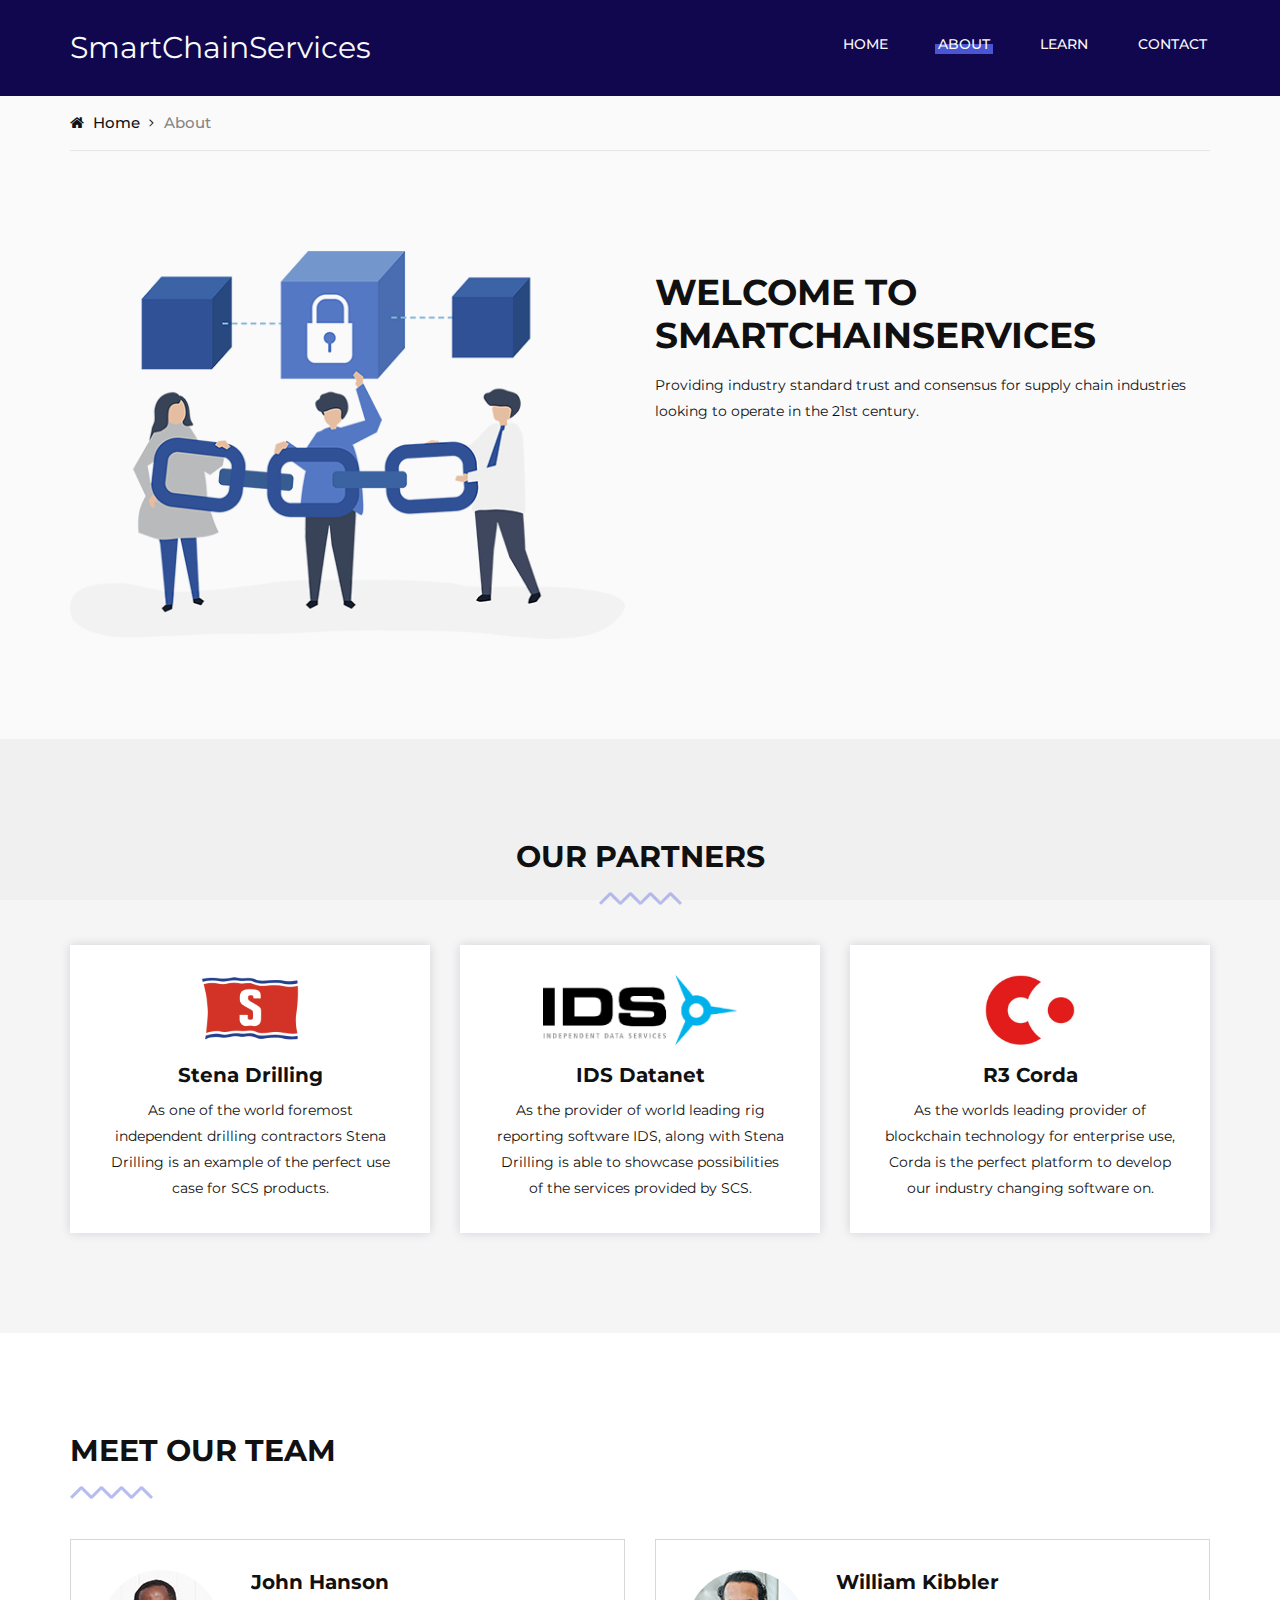
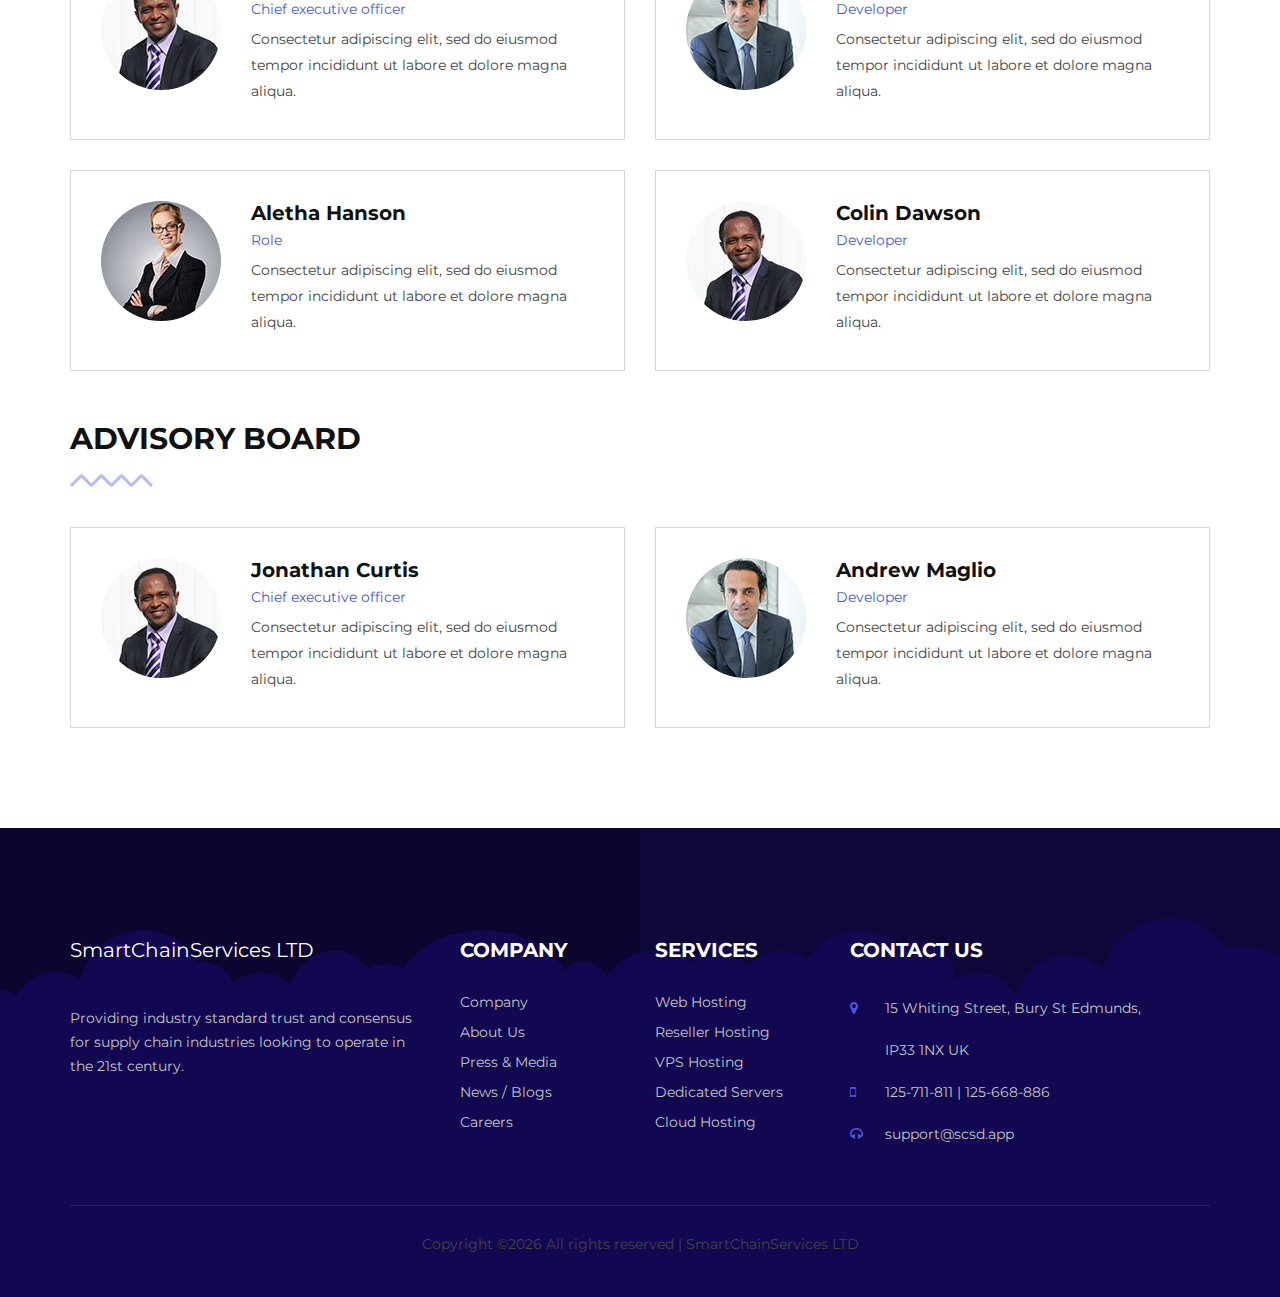
==== commit 205d6b15: "mobile updates" ====
--- a/about.html
+++ b/about.html
@@ -36,12 +36,13 @@
             <span class="fa fa-times-circle-o"></span>
         </div>
         <div class="offcanvas__logo">
-            <h3 style='color: white; font-size: 30px;'>SmartChainServices</h3>
+            <h3 style='color: white; font-size: 30px;'>SCS</h3>
         </div>
         <nav class="offcanvas__menu mobile-menu">
             <ul>
                 <li class="active"><a href="./index.html">Home</a></li>
                 <li><a href="./about.html">About</a></li>
+                <li><a href="./learn.html">Learn</a></li>
                 <li><a href="./contact.html">Contact</a></li>
             </ul>
         </nav>
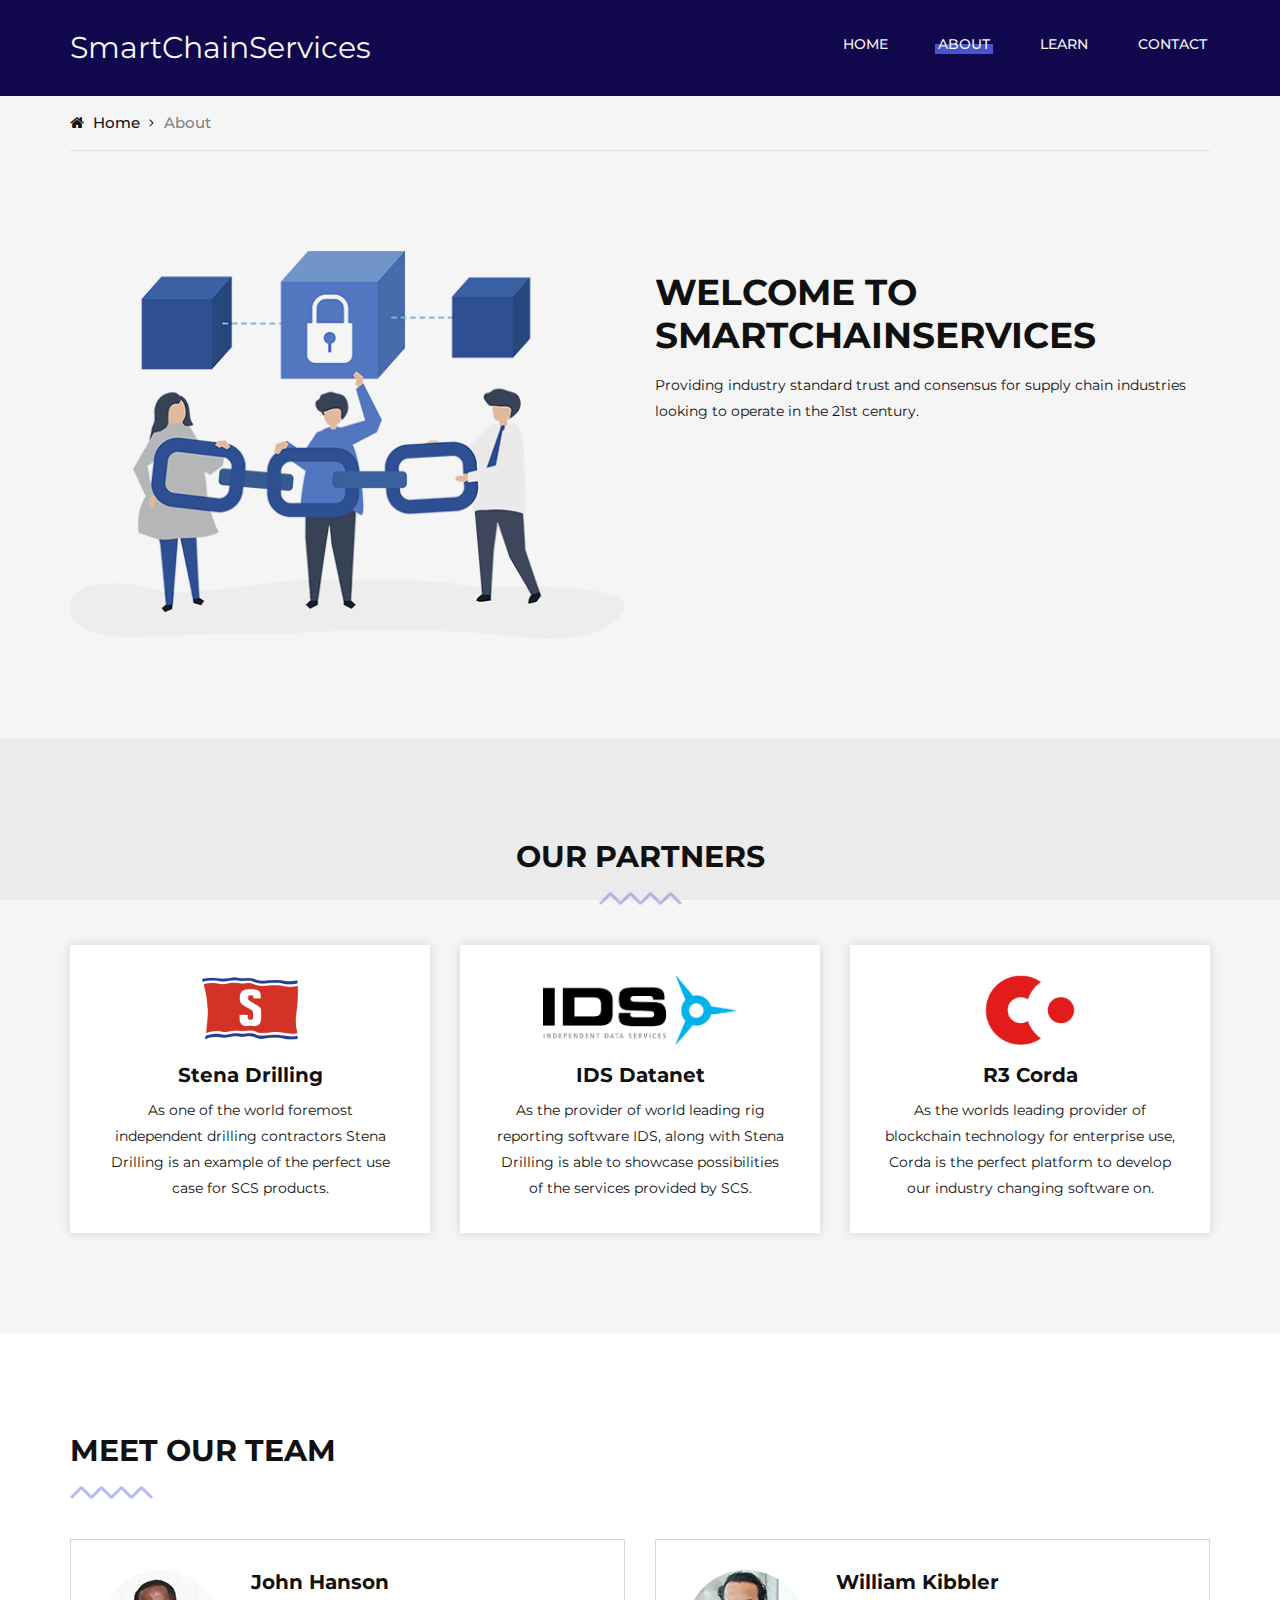
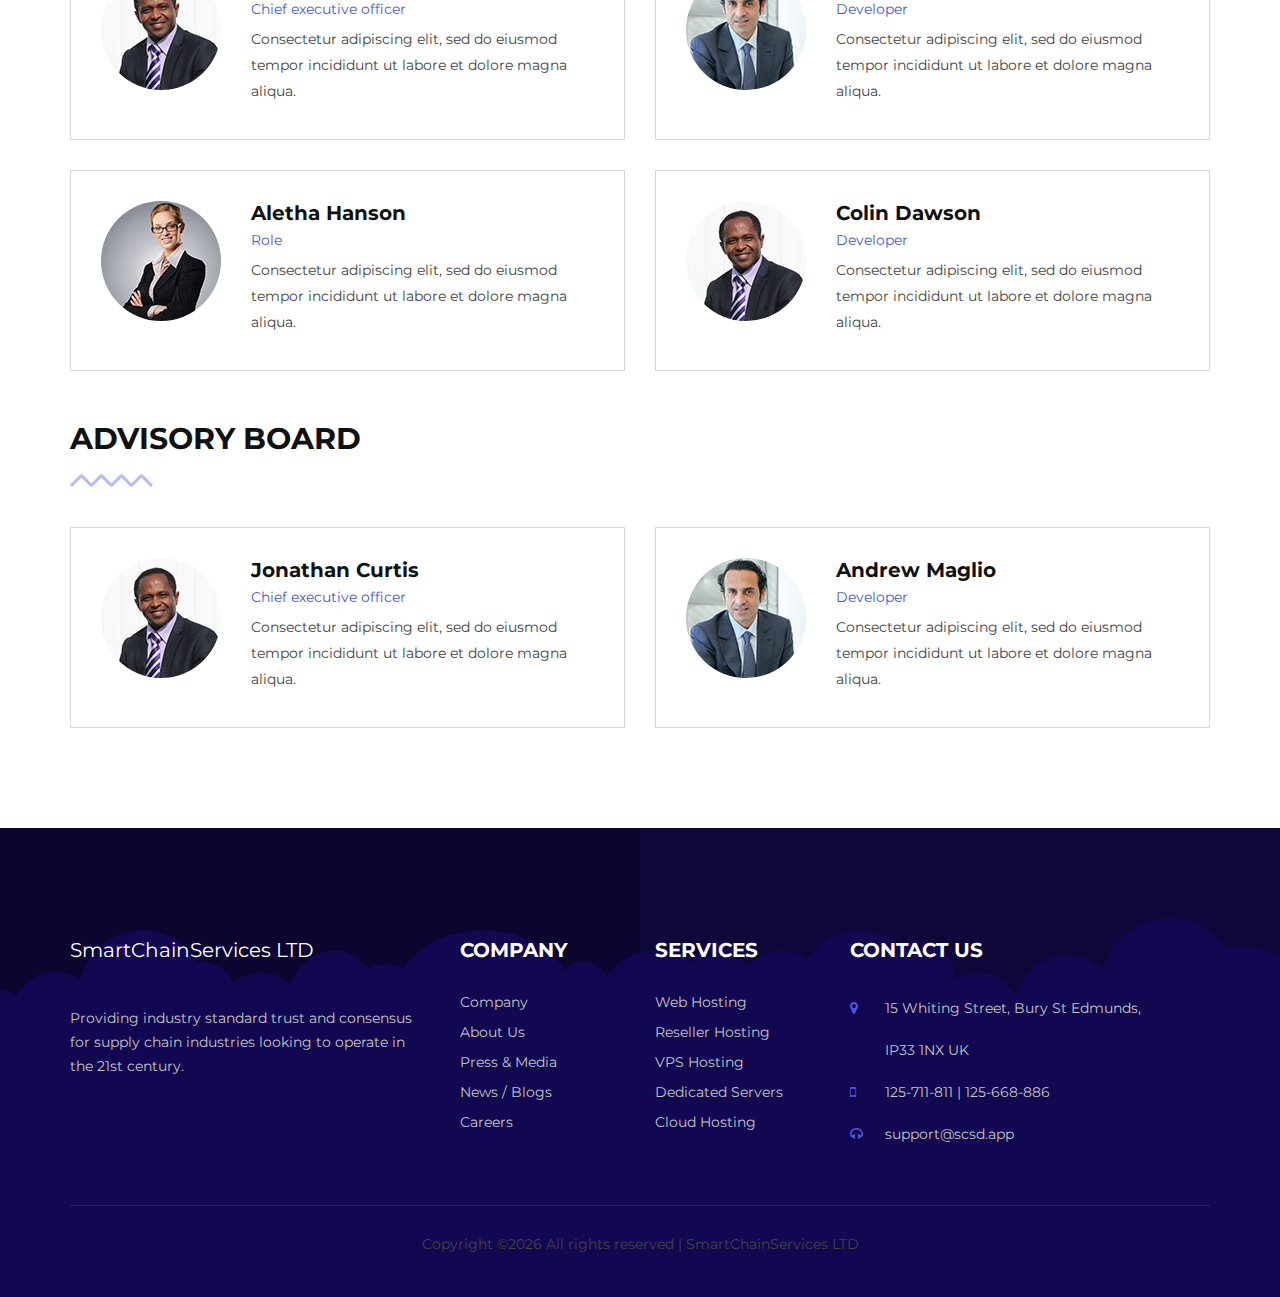
==== commit c9aba251: "meta updates" ====
--- a/about.html
+++ b/about.html
@@ -3,8 +3,7 @@
 
 <head>
     <meta charset="UTF-8">
-    <meta name="description" content="Deerhost Template">
-    <meta name="keywords" content="Deerhost, unica, creative, html">
+    <meta name="description" content="SmartChainServices LTD">
     <meta name="viewport" content="width=device-width, initial-scale=1.0">
     <meta http-equiv="X-UA-Compatible" content="ie=edge">
     <title>SmartChainServices</title>
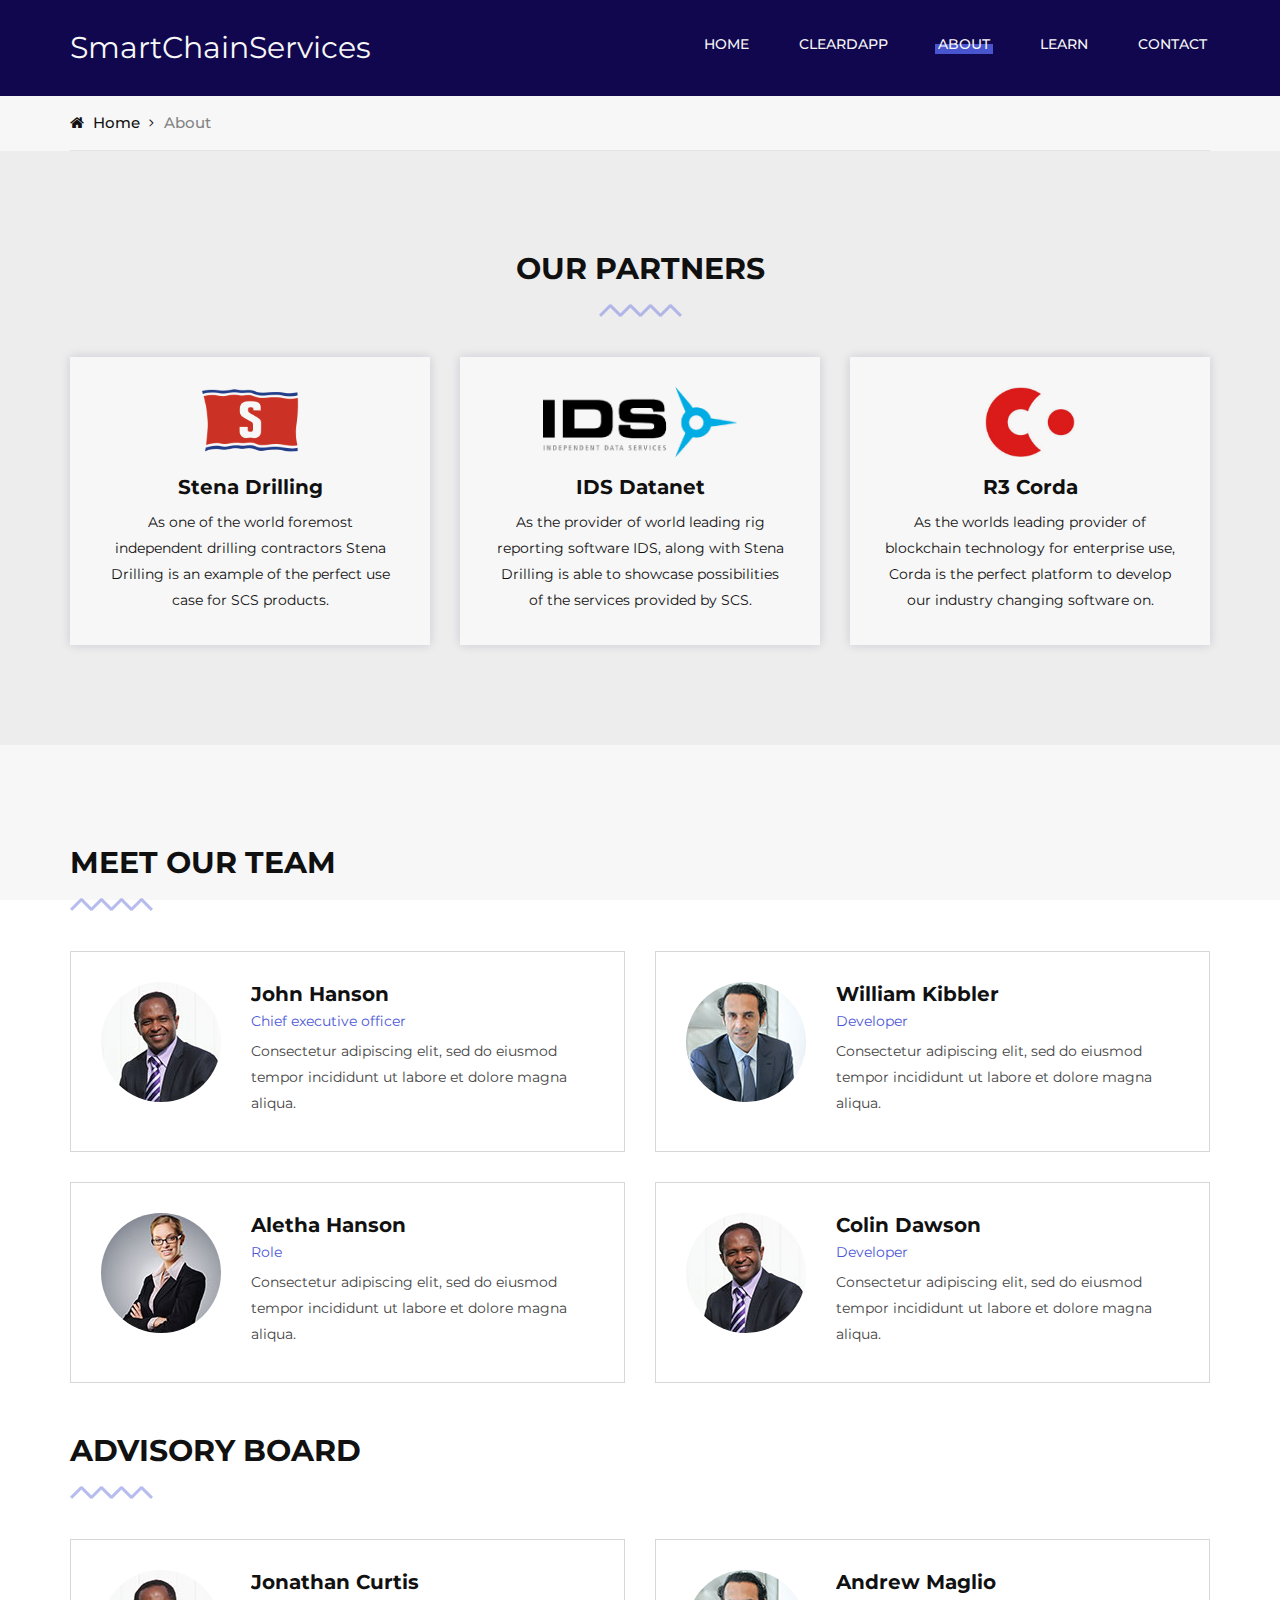
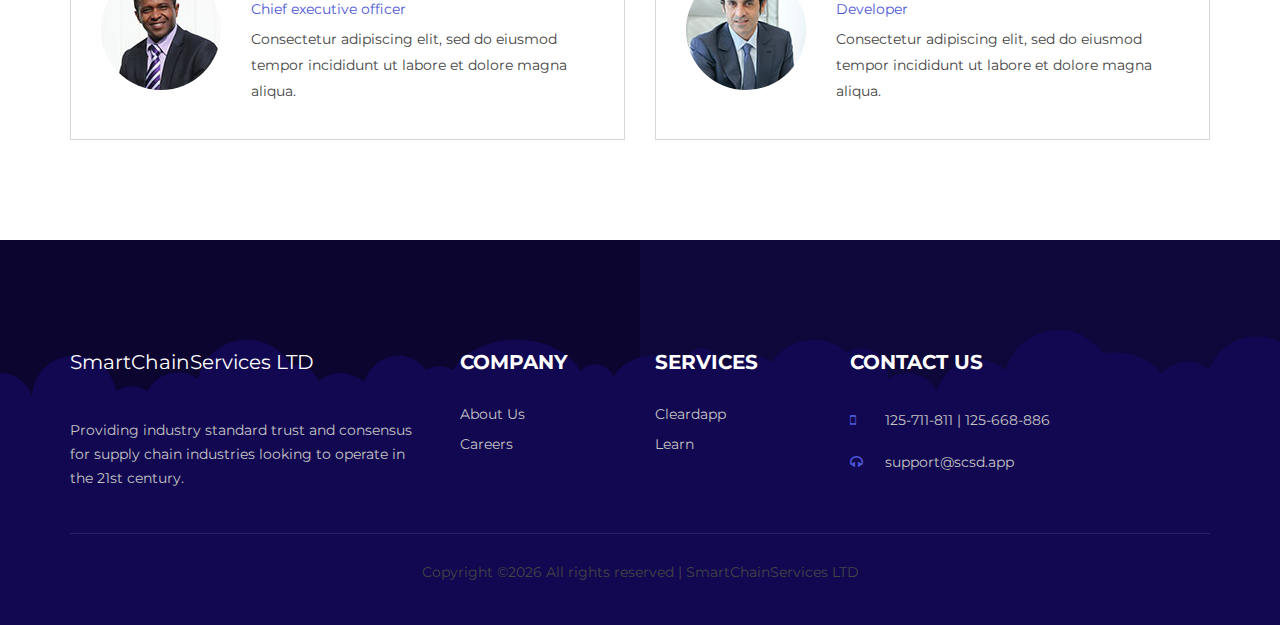
==== commit c0f78091: "update" ====
--- a/about.html
+++ b/about.html
@@ -40,6 +40,7 @@
         <nav class="offcanvas__menu mobile-menu">
             <ul>
                 <li class="active"><a href="./index.html">Home</a></li>
+                <li><a href="./cleardapp.html">Cleardapp</a></li>
                 <li><a href="./about.html">About</a></li>
                 <li><a href="./learn.html">Learn</a></li>
                 <li><a href="./contact.html">Contact</a></li>
@@ -68,6 +69,7 @@
                     <nav class="header__menu">
                         <ul>
                             <li><a href="./index.html">Home</a></li>
+                            <li><a href="./cleardapp.html">Cleardapp</a></li>
                             <li class="active"><a href="./about.html">About</a></li>
                             <li><a href="./learn.html">Learn</a></li>
                             <li><a href="./contact.html">Contact</a></li>
@@ -97,26 +99,6 @@
     </div>
     <!-- Breadcrumb End -->
 
-    <!-- About Section Begin -->
-    <section class="about-section spad">
-        <div class="container">
-            <div class="row">
-                <div class="col-lg-6">
-                    <div class="about__img">
-                        <img src="img/about-us.png" alt="">
-                    </div>
-                </div>
-                <div class="col-lg-6">
-                    <div class="about__text">
-                        <h2>Welcome to SmartChainServices</h2>
-                        <p>Providing industry standard trust and consensus for supply chain industries looking to operate in the 21st century.</p>
-                    </div>
-                </div>
-            </div>
-        </div>
-    </section>
-    <!-- About Section End -->
-
     <!-- Feature Section Begin -->
     <section class="feature-section spad">
         <div class="container">
@@ -276,11 +258,8 @@
                     <div class="footer__text-widget">
                         <h5>Company</h5>
                         <ul>
-                            <li><a href="#">Company</a></li>
-                            <li><a href="#">About Us</a></li>
-                            <li><a href="#">Press & Media</a></li>
-                            <li><a href="#">News / Blogs</a></li>
-                            <li><a href="#">Careers</a></li>
+                            <li><a href="./about.html">About Us</a></li>
+                            <li><a href="./carrers.html">Careers</a></li>
                         </ul>
                     </div>
                 </div>
@@ -288,11 +267,8 @@
                     <div class="footer__text-widget">
                         <h5>Services</h5>
                         <ul>
-                            <li><a href="#">Web Hosting</a></li>
-                            <li><a href="#">Reseller Hosting</a></li>
-                            <li><a href="#">VPS Hosting</a></li>
-                            <li><a href="#">Dedicated Servers</a></li>
-                            <li><a href="#">Cloud Hosting</a></li>
+                            <li><a href="./cleardapp.html">Cleardapp</a></li>
+                            <li><a href="./learn.html">Learn</a></li>
                         </ul>
                     </div>
                 </div>
@@ -300,8 +276,6 @@
                     <div class="footer__text-widget">
                         <h5>cONTACT US</h5>
                         <ul class="footer__widget-info">
-                            <li><span class="fa fa-map-marker"></span> 15 Whiting Street, Bury St Edmunds,<br />
-                                IP33 1NX UK</li>
                             <li><span class="fa fa-mobile"></span> 125-711-811 | 125-668-886</li>
                             <li><span class="fa fa-headphones"></span> support@scsd.app</li>
                         </ul>
@@ -316,7 +290,7 @@
         </div>
     </div>
 </footer>
-    <!-- Footer Section End -->
+<!-- Footer Section End -->
 
     <!-- Js Plugins -->
     <script src="js/jquery-3.3.1.min.js"></script>
--- a/css/style.css
+++ b/css/style.css
@@ -36,7 +36,12 @@
 	cursor: default;
 	opacity: 0.5;
  }
+
  
+ html {
+	scroll-behavior: smooth;
+	-webkit-overflow-scrolling: touch;
+  }
 
 /*----------------------------------------*/
 
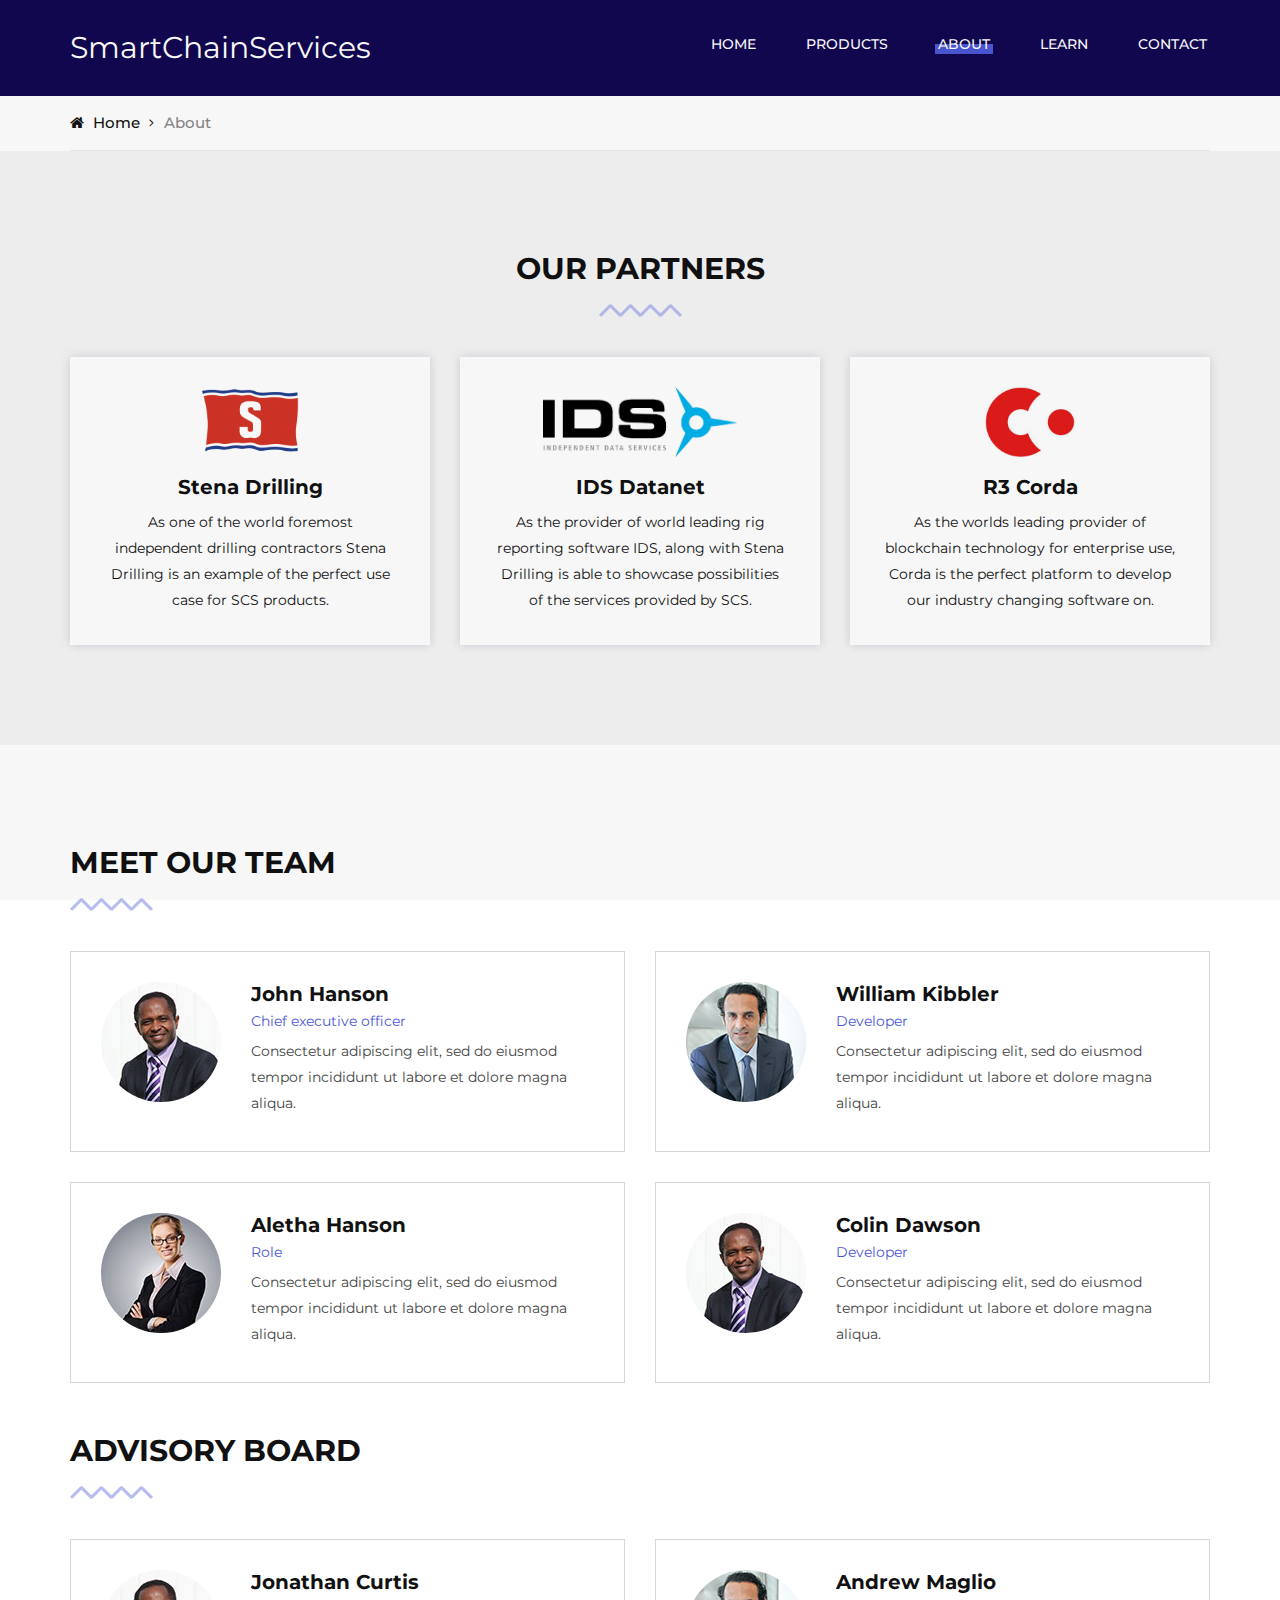
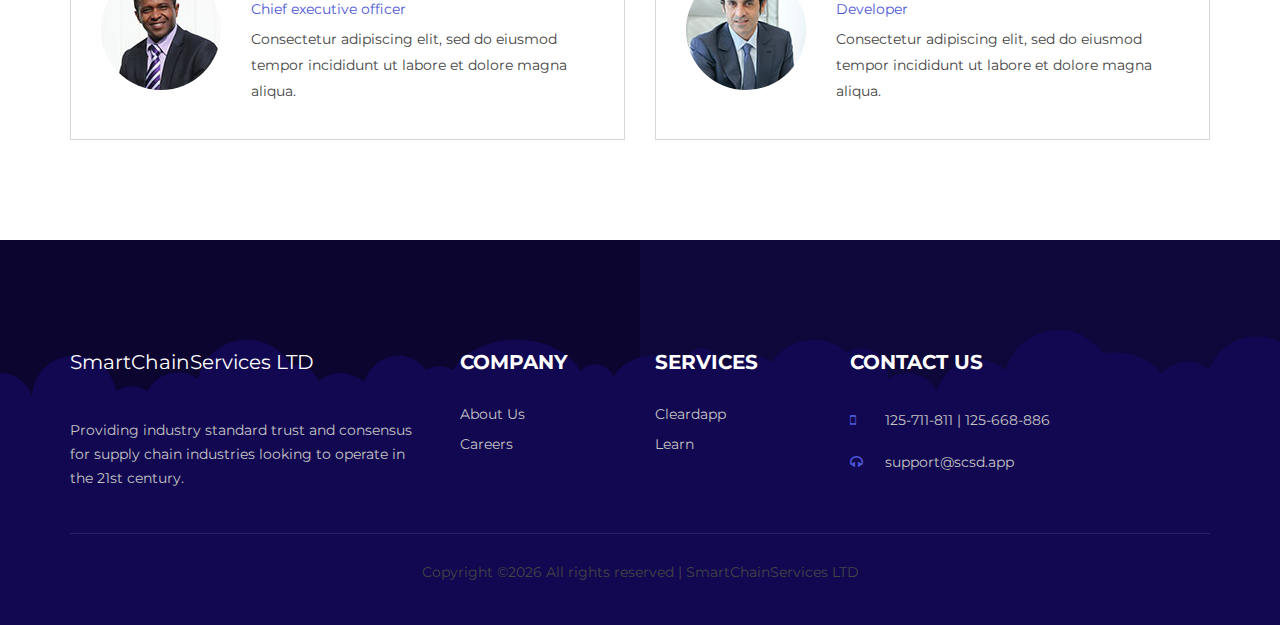
==== commit 60109ecd: "products" ====
--- a/about.html
+++ b/about.html
@@ -40,7 +40,7 @@
         <nav class="offcanvas__menu mobile-menu">
             <ul>
                 <li class="active"><a href="./index.html">Home</a></li>
-                <li><a href="./cleardapp.html">Cleardapp</a></li>
+                <li><a href="./products.html">Products</a></li>
                 <li><a href="./about.html">About</a></li>
                 <li><a href="./learn.html">Learn</a></li>
                 <li><a href="./contact.html">Contact</a></li>
@@ -69,7 +69,7 @@
                     <nav class="header__menu">
                         <ul>
                             <li><a href="./index.html">Home</a></li>
-                            <li><a href="./cleardapp.html">Cleardapp</a></li>
+                            <li><a href="./products.html">Products</a></li>
                             <li class="active"><a href="./about.html">About</a></li>
                             <li><a href="./learn.html">Learn</a></li>
                             <li><a href="./contact.html">Contact</a></li>
--- a/css/style.css
+++ b/css/style.css
@@ -43,6 +43,16 @@
 	-webkit-overflow-scrolling: touch;
   }
 
+ .hot-link {
+	 color: rgb(19, 12, 71);
+	 text-decoration: underline;
+ }
+ 
+ .hot-link:hover {
+	 text-decoration: none;
+	 color: rgb(19, 12, 71);
+ }
+
 /*----------------------------------------*/
 
 /* Template default CSS
@@ -507,7 +517,7 @@
 }
 
 .hero__item {
-	height: 945px;
+	height: 700px;
 	display: -webkit-box;
 	display: -ms-flexbox;
 	display: flex;
@@ -537,7 +547,6 @@
 	color: #ffffff;
 	font-weight: 700;
 	line-height: 47px;
-	text-transform: uppercase;
 	margin-bottom: 28px;
 	position: relative;
 	top: 100px;
@@ -1198,7 +1207,6 @@
 .about__text h2 {
 	color: #111111;
 	font-weight: 700;
-	text-transform: uppercase;
 	margin-bottom: 15px;
 }
 
